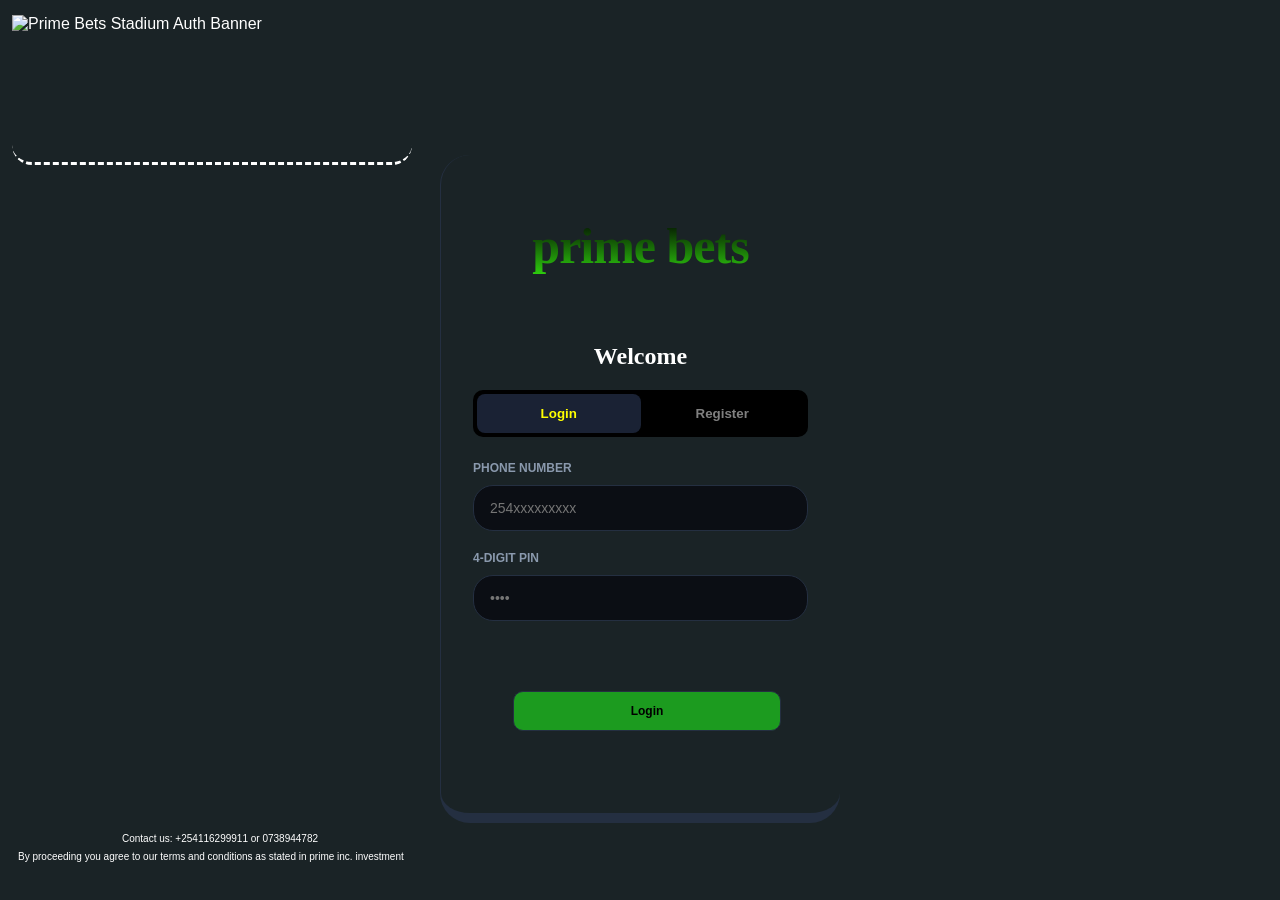
==== index.html @ 5d48a548 "Add files via upload" ====
<!DOCTYPE html>
<html lang="en">
<head>
    <meta charset="UTF-8">
    <meta name="viewport" content="width=device-width, initial-scale=1.0">
    <title>Primes Bet</title>
    <link rel="stylesheet" href="/style.css">
</head>
<body>

    <!-- 6. TOP NOTIFICATION TOAST POPUP -->
    <div id="toast-notification" class="toast hidden"></div>

    <!-- AUTHENTICATION PAGE (LOGIN / SIGNUP) -->
    <div id="auth-page" class="page-view">
        <div class="post">
            <img src="https://images.unsplash.com/photo-1508098682722-e99c43a406b2?q=80&w=600&auto=format&fit=crop" alt="Prime Bets Stadium Auth Banner">
        </div>
            
        
        
        <div class="auth-container">
            <h1 class="brand-title">prime bets</h1><br>
            <h2>Welcome</h2>
            <div class="auth-tabs">
                <button id="tab-login-btn" class="auth-tab active" onclick="switchAuthTab('login')">Login</button>
                <button id="tab-signup-btn" class="auth-tab" onclick="switchAuthTab('signup')">Register</button>
            </div>
            <!-- Auth Form -->
            <div class="auth-form-group">
                <label>Phone Number</label>
                <input type="text" id="auth-phone" placeholder="254xxxxxxxxx" maxlength="12">
                
                <label>4-Digit PIN</label>
                <input type="password" id="auth-password" placeholder="••••" maxlength="4">
                
                <button id="auth-submit-btn" class="btn-primary" onclick="handleAuthSubmit()">Login</button>
            </div>
        </div>
        <div class="policy"
            <p>
                <label>Contact us: +254116299911 or 0738944782</label><br>
                <p1>By proceeding you agree to our terms and conditions as stated in prime inc. investment</p1>
            </p>
        </div>
    </div>

    <!-- MAIN APP STRUCTURE (Hidden until authenticated) -->
    <div id="app-page" class="page-view hidden">

        <!-- 1. TOP DASHBOARD STICKY HEADER -->
        <header class="user-dashboard">
            <div class="dash-left">
                <div class="user-phone" id="dash-phone">254*********</div>
                <div class="user-balance">Ksh <span id="dash-balance">0.00</span></div>
            </div>
        
            <!-- Central Action Container for Aviator Launch Shortcut -->
            <div class="dash-center">
                <button class="aviator-shortcut-btn" onclick="navigateTo('aviator')" title="Play Aviator">
                    <!-- Custom rounded line-art rocket -->
                    <svg class="shortcut-icon" xmlns="http://www.w3.org/2000/svg" viewBox="0 0 24 24">
                        <path d="M4.5 16.5 C 3.5 19.5 3 21 3 21 C 3 21 4.5 20.5 7.5 19.5" />
                        <path d="M12 3 C 9 6 7 10 7 15 C 9 17 11 17 12 17 C 13 17 15 17 17 15 C 17 10 15 6 12 3 Z" />
                        <path d="M9 15 C 9 18 10.5 20.5 12 20.5 C 13.5 20.5 15 18 15 15" />
                        <circle cx="12" cy="10" r="1.5" />
                    </svg>
                    <span>Aviator</span>
                </button>
            </div>

            <div class="dash-right">
                <div class="slip-counter">Odds: <span id="dash-odds">0.00</span></div>
                <button class="profile-btn" onclick="navigateTo('profile')">👤 Profile</button>
            </div>
        </header>

        <!-- APP VIEWS MAIN CONTAINER -->
        <main class="app-content">
            <!-- HOME VIEW (MATCHES LISTING) -->
            <section id="view-home" class="sub-view">
                <!-- 2. SEARCH BAR -->
                <div class="post1">
                    <img src="https://images.unsplash.com/photo-1540747737956-378724044282?q=80&w=800&auto=format&fit=crop" alt="Live Matches Promo Header">
                </div>
                <div class="search-container">
                    <input type="text" id="match-search" placeholder="🔍 Search matches by team name..." oninput="filterFixtures()">
                </div>

                <!-- 3. MATCH DATA TABLE HEADER -->
                <div class="fixtures-section">
                    <div class="matcheshead">
                        <p>Match Odds(1X2)</p>
                    </div>
                    <div id="fixtures-container">
                        <!-- Dynamic Injection Layout Rows match schema -->
                    </div>
                </div>
            </section>

            <!-- DEPOSIT VIEW -->
            <section id="view-deposit" class="sub-view hidden">
                <div class="card">
                    <h2>M-Pesa Deposit</h2>
                    <p class="hint">Minimum Deposit: ksh 5. Funds will be sent instantly via STK push prompt.</p>
                    <div class="form-group">
                        <label>Amount (ksh)</label>
                        <input type="number" id="deposit-amount" placeholder="Enter amount" min="5">
                        <button class="btn-primary" onclick="triggerDeposit()">Initiate Payment</button>
                    </div>
                </div>
            </section>

            <!-- WITHDRAW VIEW -->
            <section id="view-withdraw" class="sub-view hidden">
                <div class="card">
                    <h2>Withdraw via M-Pesa</h2>
                    <p class="hint">Minimum Withdrawal: KSH 5. Processing fee: 5%.</p>
                    <div class="form-group">
                        <label>Amount to Withdraw (Ksh)</label>
                        <input type="number" id="withdraw-amount" placeholder="Enter amount" min="5">
                        
                        <!-- 8. Password Verification Required -->
                        <label>Verify PIN</label>
                        <input type="password" id="withdraw-password" placeholder="••••" maxlength="4">
                        
                        <button class="btn-primary" onclick="triggerWithdrawal()">Confirm Payout</button>
                    </div>
                </div>
            </section>

            <!-- BETSLIP & ACTIVE BETS VIEW -->
            <section id="view-bets" class="sub-view hidden">
                <!-- Selected Slip Summary Accumulator -->
                <div class="card slip-builder-card">
                    <h3>NEW BET</h3>
                    <div id="slip-selections-list">
                        <p class="empty-text">No matches selected yet. Go to Home to add odds.</p>
                    </div>
                    <div class="slip-pricing hidden" id="slip-pricing-box">
                        <div class="slip-row"><span>Total Accumulated Odds:</span> <strong id="slip-accumulated-odds">1.00</strong></div>
                        <div class="slip-row">
                            <input type="number" id="slip-stake-input" placeholder="Amount (ksh)" oninput="calculatePotentialPayout()">
                        </div>
                        <div class="slip-row"><span>Payout:</span> <span class="accent-text">KSH <span id="slip-payout-val">0.00</span></span></div>
                        <button class="btn-primary" onclick="submitBetslip()">Place Bet</button>
                    </div>
                </div>

                <!-- 4 & 5. Active Settling Betslips Layout -->
                <div class="active-slips-section">
                    <h3>Active & Settled Bets</h3>
                    <div id="active-slips-container">
                        <!-- Dynamic Slip Records -->
                    </div>
                </div>
            </section>

            <!-- PROFILE VIEW (BET HISTORY & TRANSACTIONS) -->
            <section id="view-profile" class="sub-view hidden">
                <div class="profile-header-card">
                    <h2 id="profile-phone-display">Account</h2>
                    <button class="btn-secondary" onclick="triggerLogout()">Logout</button>
                </div>
                
                <!-- 5. History Lists Layout -->
                <div class="card history-card">
                    <h3>Transaction History</h3>
                    <div id="tx-history-list" class="history-list"></div>
                </div>
            </section>

            <!-- AVIATOR PAGE VIEW SECTION -->
            <section id="view-aviator" class="sub-view hidden">
                <!-- Aviator Game Container -->
                <div class="post1">
                    <img src="https://images.unsplash.com/photo-1540747737956-378724044282?q=80&w=800&auto=format&fit=crop" alt="Aviator Live Promo Header">
                </div>
                   
                
        
                <div class="aviator-container">
                    <div class="game-header">
                        <div class="balance-display">Balance: KSH <span id="user-balance">1,000.00</span></div>
                        <!-- Toggle Switch for Demo Mode -->
                        <label class="demo-switch">
                            <input type="checkbox" id="demo-mode-toggle" onchange="toggleDemoMode()">
                            <span class="slider"></span>
                            <span class="demo-label">PLAY DEMO</span>
                        </label>
                    </div>

                    <!-- Live Animation Canvas Graph -->
                    <div class="canvas-wrapper">
                        <canvas id="gameCanvas" width="600" height="300"></canvas>
                        <div id="multiplier-display" class="multiplier-live">1.00x</div>
                        <div id="crash-msg" class="crash-alert hidden">FLEW AWAY!</div>
                    </div>

                    <!-- Betting Controls Layout -->
                    <div class="betting-panel">
                        <div class="input-group">
                            <label for="bet-amount">Stake (Min KSH 5):</label>
                            <input type="number" id="bet-amount" value="5" min="5" step="1">
                        </div>
            
                        <!-- Action Buttons -->
                        <button id="btn-bet" class="action-btn bet-btn" onclick="placeBet()">PLACE BET</button>
                        <button id="btn-cashout" class="action-btn cashout-btn hidden" onclick="cashOut()">CASH OUT</button>
                    </div>
                </div>
            </section> 

        </main>

        <!-- 4. BOTTOM FIXED NAVIGATION BAR -->
        <nav class="bottom-nav">
            <!-- Home Button -->
            <button id="nav-home" class="nav-item active" onclick="navigateTo('home')">
                <svg class="nav-icon" xmlns="http://www.w3.org/2000/svg" viewBox="0 0 24 24">
                    <path d="M3 10.5 L12 3 L21 10.5 V18.5 A 2 2 0 0 1 19 20.5 H5 A 2 2 0 0 1 3 18.5 Z" />
                    <circle cx="12" cy="13" r="2.5" />
                </svg>
                <span>Home</span>
            </button>

            <!-- Deposit Button -->
            <button id="nav-deposit" class="nav-item" onclick="navigateTo('deposit')">
                <svg class="nav-icon" xmlns="http://www.w3.org/2000/svg" viewBox="0 0 24 24">
                    <path d="M19 5 L5 19" />
                    <path d="M12 19 H5 V12" />
                    <path d="M2 17 V19 A 2 2 0 0 0 4 21 H20 A 2 2 0 0 0 22 19 V17" />
                </svg>
                <span>Deposit</span>
            </button>

            <!-- Withdraw Button -->
            <button id="nav-withdraw" class="nav-item" onclick="navigateTo('withdraw')">
                <svg class="nav-icon" xmlns="http://www.w3.org/2000/svg" viewBox="0 0 24 24">
                    <path d="M5 19 L19 5" />
                    <path d="M12 5 H19 V12" />
                    <path d="M2 17 V19 A 2 2 0 0 0 4 21 H20 A 2 2 0 0 0 22 19 V17" />
                </svg>
                <span>Withdraw</span>
            </button>

            <!-- Bets Button -->
            <button id="nav-bets" class="nav-item" onclick="navigateTo('bets')">
                <svg class="nav-icon" xmlns="http://www.w3.org/2000/svg" viewBox="0 0 24 24">
                    <rect x="4" y="3" width="16" height="18" rx="2" />
                    <path d="M8 8 H16" />
                    <path d="M8 12 H14" />
                    <path d="M8 16 H12" />
                </svg>
                <span>Bets</span>
            </button>
        </nav>

    </div>


    <!-- APPLICATION FRONTEND LOGIC CONTROLLER SCRIPT -->
    <script>
        // AVIATOR CORE ENGINE STATE VARIABLES
        let aviatorCanvas, ctx;
        let gameAnimationId = null;
        let currentMultiplier = 1.00;
        let serverCrashPoint = 1.00;
        let isGameRunning = false;
        let hasPlacedBet = false;
        let hasCashedOut = false;
        let currentBetAmount = 0;
        let isDemoMode = false;
        let planeX = 50;
        let planeY = 250;
        let flightProgress = 0;

        let currentAuthMode = 'login';
        let allFixtures = [];
        let selectedSelections = {}; // matchId -> { choice, odds, teams, start_time }
        let userBalance = 0.0;

        // 6. TOP POPUP SCREEN NOTIFICATION TOAST TO USERS
        function showToast(message, isError = false) {
            const toast = document.getElementById('toast-notification');
            toast.innerText = message;
            toast.className = `toast visible ${isError ? 'error-toast' : 'success-toast'}`;
            
            setTimeout(() => {
                toast.className = 'toast hidden';
            }, 4500);
        }

        // NAVIGATION SWITCHER CONTROL
        function navigateTo(targetView) {
            // Hide all sub-views inside the main dashboard view container
            document.querySelectorAll('.sub-view').forEach(view => view.classList.add('hidden'));
            document.querySelectorAll('.nav-item').forEach(nav => nav.classList.remove('active'));
            
            // Un-hide the specific requested sub-view
            const targetElement = document.getElementById(`view-${targetView}`);
            if (targetElement) {
                targetElement.classList.remove('hidden');
            }
            
            // Highlight active tab
            const targetNav = document.getElementById(`nav-${targetView}`);
            if(targetNav) targetNav.classList.add('active');

            // Trigger dynamic view setup hooks
            if(targetView === 'home') fetchFixtures();
            if(targetView === 'profile' || targetView === 'bets') syncUserData();
            if(targetView === 'aviator' && typeof resetGameUI === 'function') resetGameUI();
        }

        function switchAuthTab(mode) {
            currentAuthMode = mode;
            document.getElementById('tab-login-btn').classList.toggle('active', mode === 'login');
            document.getElementById('tab-signup-btn').classList.toggle('active', mode === 'signup');
            document.getElementById('auth-submit-btn').innerText = mode === 'login' ? 'Sign In' : 'Sign Up';
        }

        // AUTH EXECUTION HANDLERS
        async function handleAuthSubmit() {
            const phone = document.getElementById('auth-phone').value.trim();
            const password = document.getElementById('auth-password').value.trim();

            const endpoint = currentAuthMode === 'login' ? '/api/auth/signin' : '/api/auth/signup';
            try {
                const res = await fetch(endpoint, {
                    method: 'POST',
                    headers: {'Content-Type': 'application/json'},
                    body: JSON.stringify({ phone, password })
                });
                const data = await res.json();

                if(!data.success) {
                    showToast(data.message, true);
                    return;
                }

                showToast(data.message);
                if(currentAuthMode === 'login') {
                    document.getElementById('auth-page').classList.add('hidden');
                    document.getElementById('app-page').classList.remove('hidden');
                    document.getElementById('dash-phone').innerText = phone;
                    document.getElementById('profile-phone-display').innerText = `👤 +${phone}`;
                    navigateTo('home');
                } else {
                    switchAuthTab('login');
                }
            } catch(e) {
                showToast("System networking failure context.", true);
            }
        }

        // FETCH FIXTURES FROM SERVER
        async function fetchFixtures() {
            try {
                const res = await fetch('/api/sports/fixtures');
                const data = await res.json();
                if(data.success) {
                    allFixtures = data.fixtures;
                    renderFixtures(allFixtures);
                }
            } catch(e) { console.error("Error loading matches."); }
        }

        
        // RENDER FIXTURES TO THE HOME VIEW
        function renderFixtures(fixtures) {
            const container = document.getElementById('fixtures-container');
            container.innerHTML = '';

            fixtures.forEach(match => {
                const dateObj = new Date(match.start_time);
                const timeString = dateObj.toLocaleTimeString([], {hour: '2-digit', minute:'2-digit'});
                
                // If live, display a bold notification badge, else show kick-off time
                const dateString = match.is_live 
                    ? '<span class="live-badge">LIVE</span>' 
                    : `Today ${timeString}`;

                const row = document.createElement('div');
                row.className = `fixture-row ${match.is_live ? 'live-game' : ''}`;
                
                // Quick decimal draw odd calculation framework
                const drawOdd = (parseFloat(match.odds?.home || 2.10) + parseFloat(match.odds?.away || 2.80) / 1.8).toFixed(2);

                // Check if scores are running or completed, display standard vs if pending
                const scoreText = (match.is_live || match.completed) 
                    ? `<span class="scores-display">${match.scores.home} - ${match.scores.away}</span>` 
                    : "vs";

                // Handle dynamic minute updates safely
                const matchTimerHtml = (match.is_live && match.time_played) 
                    ? `<div class="match-time">Minute: ${match.time_played}</div>` 
                    : '';

                row.innerHTML = `
                    <div class="col-match text-truncate">
                        <div class="sport-tag" style="font-size: 10px; color: #888; text-transform: uppercase;">${match.sport_title || 'Soccer'}</div>
                        <span class="teams-display">
                            ${match.home_team} ${scoreText} ${match.away_team}
                        </span>
                        <span class="time-display">${dateString}</span>
                        ${matchTimerHtml}
                    </div>
                    <button class="col-odd-btn ${checkSelected(match.id, 'home')}" onclick="toggleSelectOdd('${match.id}', 'home', ${match.odds?.home || 2.0}, '${match.home_team} vs ${match.away_team}', '${match.start_time}')">${match.odds?.home || 2.00}</button>
                    <button class="col-odd-btn ${checkSelected(match.id, 'draw')}" onclick="toggleSelectOdd('${match.id}', 'draw', ${drawOdd}, '${match.home_team} vs ${match.away_team}', '${match.start_time}')">${drawOdd}</button>
                    <button class="col-odd-btn ${checkSelected(match.id, 'away')}" onclick="toggleSelectOdd('${match.id}', 'away', ${match.odds?.away || 2.0}, '${match.home_team} vs ${match.away_team}', '${match.start_time}')">${match.odds?.away || 2.00}</button>
                `;
                container.appendChild(row);
            });
        }


        // SEARCH FILTER FUNCTION
        function filterFixtures() {
            const query = document.getElementById('match-search').value.toLowerCase();
            const filtered = allFixtures.filter(f => 
                f.home_team.toLowerCase().includes(query) || 
                f.away_team.toLowerCase().includes(query)
            );
            renderFixtures(filtered);
        }

        // BET SELECTION CONTROLLER MECHANICS
        function toggleSelectOdd(matchId, choice, odds, teams, startTime) {
            if(selectedSelections[matchId] && selectedSelections[matchId].choice === choice) {
                delete selectedSelections[matchId];
            } else {
                selectedSelections[matchId] = { choice, odds, teams, start_time: startTime };
            }
            updateBetslipUI();
            renderFixtures(allFixtures);
        }

        function checkSelected(matchId, choice) {
            return (selectedSelections[matchId] && selectedSelections[matchId].choice === choice) ? 'selected' : '';
        }

        function updateBetslipUI() {
            let totalOdds = 1.0;
            const listContainer = document.getElementById('slip-selections-list');
            listContainer.innerHTML = '';

            const keys = Object.keys(selectedSelections);
            if(keys.length === 0) {
                listContainer.innerHTML = `<p class="empty-text">No matches selected yet.</p>`;
                document.getElementById('slip-pricing-box').classList.add('hidden');
                document.getElementById('dash-odds').innerText = '1.00';
                return;
            }

            keys.forEach(id => {
                const item = selectedSelections[id];
                totalOdds *= item.odds;
                
                const selectRow = document.createElement('div');
                selectRow.className = 'slip-selection-item';
                selectRow.innerHTML = `
                    <div>
                        <div><strong>${item.teams}</strong></div>
                        <div class="hint">Pick: ${item.choice.toUpperCase()} @ ${item.odds}</div>
                    </div>
                    <button class="remove-selection-btn" onclick="toggleSelectOdd('${id}', '${item.choice}')">✕</button>
                `;
                listContainer.appendChild(selectRow);
            });

            document.getElementById('slip-pricing-box').classList.remove('hidden');
            document.getElementById('slip-accumulated-odds').innerText = totalOdds.toFixed(2);
            document.getElementById('dash-odds').innerText = totalOdds.toFixed(2);
            calculatePotentialPayout();
        }

        function calculatePotentialPayout() {
            const stake = parseFloat(document.getElementById('slip-stake-input').value) || 0;
            const odds = parseFloat(document.getElementById('slip-accumulated-odds').innerText) || 1.0;
            document.getElementById('slip-payout-val').innerText = (stake * odds * 0.90).toFixed(2);
        }

        // CORE API POST TRANSACTIONS
        async function submitBetslip() {
            const stake = parseFloat(document.getElementById('slip-stake-input').value) || 0;
            const total_odds = parseFloat(document.getElementById('slip-accumulated-odds').innerText);
            const selections = Object.keys(selectedSelections).map(id => selectedSelections[id]);

            const res = await fetch('/api/bet/place', {
                method: 'POST',
                headers: {'Content-Type': 'application/json'},
                body: JSON.stringify({ stake, total_odds, selections })
            });
            const data = await res.json();
            
            if(data.success) {
                showToast(data.message);
                selectedSelections = {};
                updateBetslipUI();
                document.getElementById('slip-stake-input').value = '';
                syncUserData();
            } else {
                showToast(data.message, true);
            }
        }

        async function cancelBetslip(slipId) {
            const res = await fetch('/api/bet/cancel', {
                method: 'POST',
                headers: {'Content-Type': 'application/json'},
                body: JSON.stringify({ slip_id: slipId })
            });
            const data = await res.json();
            if(data.success) {
                showToast(data.message);
                syncUserData();
            } else {
                showToast(data.message, true);
            }
        }

        async function triggerDeposit() {
            const amount = parseInt(document.getElementById('deposit-amount').value) || 0;
            const res = await fetch('/api/wallet/deposit', {
                method: 'POST',
                headers: {'Content-Type': 'application/json'},
                body: JSON.stringify({ amount })
            });
            const data = await res.json();
            if(data.success) {
                showToast(data.message);
                document.getElementById('deposit-amount').value = '';
            } else {
                showToast(data.message, true);
            }
        }

        async function triggerWithdrawal() {
            const amount = parseFloat(document.getElementById('withdraw-amount').value) || 0;
            const password = document.getElementById('withdraw-password').value;

            const res = await fetch('/api/wallet/withdraw', {
                method: 'POST',
                headers: {'Content-Type': 'application/json'},
                body: JSON.stringify({ amount, password })
            });
            const data = await res.json();
            if(data.success) {
                showToast(data.message);
                document.getElementById('withdraw-amount').value = '';
                document.getElementById('withdraw-password').value = '';
                syncUserData();
            } else {
                showToast(data.message, true);
            }
        }

        // SYNC USER LOGS AND BALANCE STATES
        async function syncUserData() {
            try {
                const res = await fetch('/api/user/dashboard');
                const data = await res.json();
                if(data.success) {
                    userBalance = data.balance;
                    document.getElementById('dash-balance').innerText = userBalance.toFixed(2);
                    
                    // Render Bets History Tabs
                    renderBetHistoryList(data.bet_history);
                    
                    // Render Transactions Log
                    renderTxList(data.transaction_history);
                }
            } catch(e) { console.error("Error syncing context details."); }
        }

        function renderBetHistoryList(historyObj) {
            const container = document.getElementById('active-slips-container');
            container.innerHTML = '';
            const keys = Object.keys(historyObj);
            
            if(keys.length === 0) {
                container.innerHTML = '<p class="empty-text">No placed tickets recorded.</p>';
                return;
            }

            keys.forEach(id => {
                const slip = historyObj[id];
                const card = document.createElement('div');
                card.className = `card historical-slip-card status-${slip.status.toLowerCase()}`;
                
                let cancelBtn = '';
                if(slip.status === 'Active') {
                    cancelBtn = `<button class="btn-cancel-slip" onclick="cancelBetslip('${id}')">Cancel Ticket</button>`;
                }

                card.innerHTML = `
                    <div class="slip-meta-header">
                        <strong>ID: ${id}</strong> 
                        <span class="badge-status">${slip.status}</span>
                    </div>
                    <div class="hint">Placed on: ${slip.timestamp}</div>
                    <hr class="divider">
                    <div class="slip-payout-math">
                        <div>Stake: KSH ${slip.stake.toFixed(2)} | Odds: ${slip.odds.toFixed(2)}</div>
                        <div>Est. Return: <strong>KSH ${slip.potential_payout.toFixed(2)}</strong></div>
                    </div>
                    ${cancelBtn}
                `;
                container.appendChild(card);
            });
        }

        function renderTxList(txArray) {
            const container = document.getElementById('tx-history-list');
            container.innerHTML = '';
            if(txArray.length === 0) {
                container.innerHTML = '<p class="empty-text">No transactions recorded.</p>';
                return;
            }

            txArray.reverse().forEach(tx => {
                const row = document.createElement('div');
                row.className = 'history-item';
                row.innerHTML = `
                    <div>
                        <strong>${tx.type.replace('_', ' ')}</strong>
                        <div class="hint">${tx.timestamp} (Ref: ${tx.ref_id})</div>
                    </div>
                    <div class="tx-amounts-display">
                        <div class="main-amount">KSH ${tx.amount.toFixed(2)}</div>
                        ${tx.fee > 0 ? `<div class="hint error-text">Fee: -KSH ${tx.fee.toFixed(2)}</div>` : ''}
                    </div>
                `;
                container.appendChild(row);
            });
        }

        async function triggerLogout() {
            await fetch('/api/auth/signout', {method: 'POST'});
            location.reload();
        }



        // INITIALIZE CANVAS WORKSPACE ON WINDOW LOAD
window.addEventListener('DOMContentLoaded', () => {
    aviatorCanvas = document.getElementById('gameCanvas');
    if (aviatorCanvas) {
        ctx = aviatorCanvas.getContext('2d');
        clearCanvas();
    }
});

function clearCanvas() {
    ctx.clearRect(0, 0, aviatorCanvas.width, aviatorCanvas.height);
    // Draw subtle grid lines matching premium crypto-game viewports
    ctx.strokeStyle = '#1e293b';
    ctx.lineWidth = 1;
    for(let i = 50; i < aviatorCanvas.width; i += 50) {
        ctx.beginPath(); ctx.moveTo(i, 0); ctx.lineTo(i, aviatorCanvas.height); ctx.stroke();
    }
    for(let j = 50; j < aviatorCanvas.height; j += 50) {
        ctx.beginPath(); ctx.moveTo(0, j); ctx.lineTo(aviatorCanvas.width, j); ctx.stroke();
    }
    // Static initial state plane placement placeholder
    drawRedPlane(50, 250);
}

// Vector Red Plane Drawing Routine
function drawRedPlane(x, y) {
    ctx.save();
    ctx.translate(x, y);
    ctx.rotate(-Math.PI / 12); // Give it an upward angle
    
    // Fuselage / Wing geometry mappings
    ctx.fillStyle = '#ff3d00'; // Hot Red-Orange
    ctx.beginPath();
    ctx.ellipse(0, 0, 25, 10, 0, 0, 2 * Math.PI);
    ctx.fill();
    


    // Tail fin
    ctx.fillStyle = '#d32f2f';
    ctx.beginPath();
    ctx.moveTo(-20, -6);
    ctx.lineTo(-30, -22);
    ctx.lineTo(-12, -6);
    ctx.closePath();
    ctx.fill();
    
    // Front Propeller/Cockpit glow highlight
    ctx.fillStyle = '#00e676'; // Neon green pilot cockpit accent
    ctx.beginPath();
    ctx.arc(20, -2, 5, 0, 2 * Math.PI);
    ctx.fill();
    
    ctx.restore();
}

// Reset UI States when opening the Aviator tab
function resetGameUI() {
    if(!isGameRunning) {
        currentMultiplier = 1.00;
        document.getElementById('multiplier-display').innerText = "1.00x";
        document.getElementById('multiplier-display').style.color = '#FFFFFF';
        document.getElementById('crash-msg').classList.add('hidden');
        document.getElementById('btn-bet').classList.remove('hidden');
        document.getElementById('btn-cashout').classList.add('hidden');
        clearCanvas();
    }
}

function toggleDemoMode() {
    isDemoMode = document.getElementById('demo-mode-toggle').checked;
    showToast(isDemoMode ? "Demo mode" : "Live jet.");
}

// PRIMARY USER ACTION: PLACE BET
async function placeBet() {
    const amountInput = document.getElementById('bet-amount');
    currentBetAmount = parseFloat(amountInput.value) || 0;

    if (currentBetAmount < 5) {
        showToast("Minimum stake amount is ksh 5", true);
        return;
    }

    if (!isDemoMode && currentBetAmount > userBalance) {
        showToast("Insufficient balance.Please deposit.", true);
        return;
    }

    // Deduct money if playing live
    if (!isDemoMode) {
        userBalance -= currentBetAmount;
        document.getElementById('dash-balance').innerText = userBalance.toFixed(2);
    }

    hasPlacedBet = true;
    hasCashedOut = false;
    isGameRunning = true;
    currentMultiplier = 1.00;
    flightProgress = 0;

    // Toggle interactive panels
    document.getElementById('btn-bet').classList.add('hidden');
    document.getElementById('btn-cashout').classList.remove('hidden');
    document.getElementById('crash-msg').classList.add('hidden');
    document.getElementById('multiplier-display').style.color = '#FFFFFF';

    // FETCH THE CRASH POINT FROM YOUR BACKEND
    try {
        const res = await fetch('/api/aviator/generate-crash');
        const data = await res.json();
        if (data.status === "success") {
            serverCrashPoint = data.crash_point;
        } else {
            serverCrashPoint = 1.45; // Fallback math protection
        }
    } catch (e) {
        serverCrashPoint = (1.05 + Math.random() * 4).toFixed(2);
    }

    // Launch the physics animation loop
    if (gameAnimationId) cancelAnimationFrame(gameAnimationId);
    runGameTick();
}

// THE CORE CORE ANIMATION LOOP TRACKER
function runGameTick() {
    if (!isGameRunning) return;

    // Accelerating multiplier curve formula ticker simulation
    flightProgress += 0.006;
    currentMultiplier = 1.00 + Math.pow(flightProgress * 2.5, 2);

    // Update Live Multiplier HTML element
    document.getElementById('multiplier-display').innerText = currentMultiplier.toFixed(2) + "x";

    // Re-draw Canvas paths
    ctx.clearRect(0, 0, aviatorCanvas.width, aviatorCanvas.height);
    
    // Redraw grid space background layers
    ctx.strokeStyle = '#1e293b';
    ctx.lineWidth = 1;
    for(let i = 50; i < aviatorCanvas.width; i += 50) {
        ctx.beginPath(); ctx.moveTo(i, 0); ctx.lineTo(i, aviatorCanvas.height); ctx.stroke();
    }
    for(let j = 50; j < aviatorCanvas.height; j += 50) {
        ctx.beginPath(); ctx.moveTo(0, j); ctx.lineTo(aviatorCanvas.width, j); ctx.stroke();
    }

    // Map quadratic scaling coordinate parameters
    planeX = 50 + (flightProgress * 400);
    planeY = 250 - (Math.pow(flightProgress * 2.2, 1.8) * 120);

    // Bound restrictions to keep the plane inside rendering margins
    if (planeX > aviatorCanvas.width - 40) planeX = aviatorCanvas.width - 40;
    if (planeY < 40) planeY = 40;

    // Draw the aesthetic neon flight trailing multiplier curve path
    ctx.strokeStyle = '#e91e63'; // Signature Hot Pink Line
    ctx.lineWidth = 4;
    ctx.shadowBlur = 10;
    ctx.shadowColor = '#e91e63';
    ctx.beginPath();
    ctx.moveTo(50, 250);
    ctx.quadraticCurveTo(50 + (planeX - 50)/2, 250, planeX, planeY);
    ctx.stroke();
    ctx.shadowBlur = 0; // Reset canvas shadows to prevent engine performance lag

    // Render plane sprite onto new coordinate locations
    drawRedPlane(planeX, planeY);

    // CRASH CONDITION TRIGGER RULE check
    if (currentMultiplier >= serverCrashPoint) {
        triggerCrashState();
        return;
    }

    gameAnimationId = requestAnimationFrame(runGameTick);
}

// CASH OUT INTERACTION
async function cashOut() {
    if (!isGameRunning || hasCashedOut) return;

    hasCashedOut = true;
    const winAmount = currentBetAmount * currentMultiplier;

    if (!isDemoMode) {
        userBalance += winAmount;
        document.getElementById('dash-balance').innerText = userBalance.toFixed(2);
        
        // POST back to database records to settle and persist account logs balances
        await fetch('/api/wallet/deposit', {
            method: 'POST',
            headers: {'Content-Type': 'application/json'},
            body: JSON.stringify({ amount: winAmount })
        });
    } else {
        document.getElementById('user-balance').innerText = (1000 + winAmount).toFixed(2);
    }

    showToast(`Cashed out! Won KSH ${winAmount.toFixed(2)} at ${currentMultiplier.toFixed(2)}x`);
    document.getElementById('multiplier-display').style.color = '#00E676'; // Turn text emerald green on win
    
    // Switch tracking button UI elements
    document.getElementById('btn-cashout').classList.add('hidden');
    document.getElementById('btn-bet').classList.remove('hidden');
    hasPlacedBet = false;
}

// HANDLE CRASH CRITICAL TERMINATIONS
function triggerCrashState() {
    isGameRunning = false;
    cancelAnimationFrame(gameAnimationId);

    document.getElementById('crash-msg').classList.remove('hidden');
    document.getElementById('multiplier-display').style.color = '#FF3D00'; // Flash numbers warning red
    document.getElementById('btn-cashout').classList.add('hidden');
    document.getElementById('btn-bet').classList.remove('hidden');

    if (hasPlacedBet && !hasCashedOut) {
        showToast(`Crashed at ${serverCrashPoint.toFixed(2)}x! .`, true);
    }

    hasPlacedBet = false;
    
    // Animate plane leaving frame quickly
    let flyOffX = planeX;
    let flyOffY = planeY;
    function flyOffAnimation() {
        if(flyOffX < aviatorCanvas.width + 50) {
            flyOffX += 12;
            flyOffY -= 8;
            ctx.clearRect(0,0,aviatorCanvas.width, aviatorCanvas.height);
            // Redraw basic trails
            ctx.strokeStyle = '#334155';
            ctx.lineWidth = 2;
            ctx.beginPath();
            ctx.moveTo(50,250);
            ctx.quadraticCurveTo(50 + (planeX-50)/2, 250, planeX, planeY);
            ctx.stroke();
            drawRedPlane(flyOffX, flyOffY);
            requestAnimationFrame(flyOffAnimation);
        }
    }
    flyOffAnimation();
}
        


    </script>
</body>
</html>
---- style.css ----
/* ==========================================================================
   1. SYSTEM VARIABLES & DESIGN TOKENS
   ========================================================================== */
:root {
    --bg-main: #0B0E14;          /* Deepest space void black */
    --bg-surface: #121824;       /* Premium glass card depth surface */
    --bg-surface-elev: #1A2234;  /* Hover/Elevated interactive elements */
    --accent: #00E676;           /* Electric Neon Green for wins and deposits */
    --accent-glow: rgba(0, 230, 118, 0.25);
    --primary-blue: #00B0FF;     /* Neon Cyan accent */
    --danger: #FF3D00;           /* Hot Red-Orange for losses/cancellations */
    --text-main: #FFFFFF;        /* High contrast crystal white */
    --text-muted: #8A99AD;       /* Cyberpunk muted slate grey */
    --border-color: #242F41;     /* Fine line dividers */
    --nav-height: 70px;
    --radius-lg: 16px;
    --radius-md: 10px;
    --transition-fast: 0.2s cubic-bezier(0.4, 0, 0.2, 1);
}

/* ==========================================================================
   2. GLOBAL RESET & BASE STYLES
   ========================================================================== */
* {
    box-sizing: border-box;
    margin: 0;
    padding: 0;
    font-family: -apple-system, BlinkMacSystemFont, "Segoe UI", Roboto, Helvetica, Arial, sans-serif;
    -webkit-tap-highlight-color: transparent;
}

body {
    background-color: rgba(4, 14, 17, 0.911);
    color: var(--text-main);
    min-height: 100vh;
    overflow-x: hidden;
}

/* Base Scrollbars */
::-webkit-scrollbar {
    width: 6px;
}
::-webkit-scrollbar-track {
    background: var(--bg-main);
}
::-webkit-scrollbar-thumb {
    background: var(--border-color);
    border-radius: 10px;
}

/* Utility Hidden State */
.hidden {
    display: none !important;
}

.card h2 {
    font-size: 15px;
    text-align: center;
    padding-bottom: 50px;
    padding-top: 30px;
}

/* ==========================================================================
   3. ANIMATED TOP TOAST NOTIFICATION
   ========================================================================== */
.toast {
    position: fixed;
    top: -100px;
    left: 50%;
    transform: translateX(-50%);
    z-index: 9999;
    padding: 16px 28px;
    border-radius: var(--radius-md);
    font-weight: 600;
    font-size: 0.95rem;
    box-shadow: 0 12px 32px rgba(0, 0, 0, 0.5);
    transition: top 0.8s cubic-bezier(0.175, 0.885, 0.32, 1.275);
    display: flex;
    align-items: center;
    gap: 10px;
    min-width: 320px;
    max-width: 90%;
    text-align: center;
}

.toast.visible {
    top: 24px;
    align-content: center;
    align-items: center;
}

.success-toast {
    background: #00e676;
    color: #000000;
    box-shadow: 0 0 20px rgba(0, 230, 118, 0.3);
    align-items: center;
    align-items: center;
}

.error-toast {
    background: #FF3D00;
    color: #FFFFFF;
    box-shadow: 0 0 20px rgba(255, 61, 0, 0.3);
    animation: backwards;
    align-items: center;
    align-items: center;
}

/* ==========================================================================
   4. STRUCTURE & GATEWAY PAGE (AUTH)
   ========================================================================== */
.page-view {
    min-height: 100vh;
    display: flex;
    flex-direction: column;
}

.auth-container {
    margin: auto;
    width: 100%;
    max-width: 400px;
    padding: 32px;
    border-radius: 30px;
    border-left: 1px solid var(--border-color);
    border-bottom: 10px solid var(--border-color);
    margin-top: -10px;
    margin-bottom: 5px;
}

.post {
    width: 400px;
    height: 150px;
    border-image-repeat: repeat;
    border-radius: 20px;
    margin-left: 12px;
    margin-right: 12px;
    margin-top: 15px;
    border-bottom-style: dashed;
    display: flex;
}

.post1 img {
    width: 425px;
    height: 100px;
    margin-top: -23.5px;
    margin-bottom: 5px;
    margin-left: -23.5px;
    margin-right: -23.5px;
}

.auth-container h1 {
    font-family: Georgia, 'Times New Roman', Times, serif;
    margin-bottom: 50px;
    margin-top: 30px;
    font-size: 50px;
}

.auth-container h2 {
    font-family: Georgia, 'Times New Roman', Times, serif;
    margin-bottom: 20px;
    text-align: center;
}

.brand-title {
    font-size: 2rem;
    font-weight: 900;
    letter-spacing: -1px;
    text-align: center;
    margin-bottom: 32px;
    background: linear-gradient(180deg, black 0% , rgb(46, 206, 14) 100%);
    -webkit-background-clip: text;
    -webkit-text-fill-color: transparent;
    font-family: Cambria, Cochin, Georgia, Times, 'Times New Roman', serif;
}

.auth-tabs {
    display: flex;
    background: black;
    padding: 4px;
    border-radius: var(--radius-md);
    margin-bottom: 24px;
}

.auth-tab {
    flex: 1;
    background: transparent;
    border: none;
    color: grey;
    padding: 12px;
    font-weight: 600;
    cursor: pointer;
    border-radius: calc(var(--radius-md) - 2px);
    transition: var(--transition-fast);
}

.auth-tab.active {
    background: var(--bg-surface-elev);
    color: yellow;
}

.policy label {
    font-size: 10px;
    text-align: center;
    margin-left: 122px;
    margin-top: 10px;
    margin-bottom: 0px;
}

.policy p1 {
    text-align: center;
    font-size: 10px;
    margin-left: 18px;
}
/* Form Groups */
.auth-form-group label {
    display: block;
    font-size: 12px;
    font-weight: 700;
    color: var(--text-muted);
    text-transform: uppercase;
    letter-spacing: 0px;
    margin-bottom: 0px;
}

.form-group label {
    font-size: 12px;
}

.auth-form-group input, 
.form-group input {
    width: 100%;
    background: var(--bg-main);
    border: 1px solid var(--border-color);
    color: var(--text-main);
    padding: 14px 16px;
    font-size: 14px;
    border-radius: 20px;
    margin-bottom: 20px;
    outline: none;
    transition: var(--accent-glow);
    margin-top: 10px;
}

.auth-form-group input:focus,
.form-group input:focus {
    border-color: var(--primary-blue);
    box-shadow: 0 0 10px rgba(0, 174, 255, 0.788);
}

/* Buttons */
.btn-primary {
    width: 80%;
    height: 40px;
    background: rgba(29, 192, 29, 0.767);
    color: #000000;
    border: 1px solid var(--border-color);
    font-size: 12px;
    font-weight: 700;
    border-radius: var(--radius-md);
    cursor: pointer;
    transition: var(--transition-fast);
    margin-left: 40px;
    text-align: center;
    margin-top: 50px;
    margin-bottom: 50px;
    position: relative;
    overflow: hidden;
    z-index: 1;
}

.btn-primary::before {
    content: '';
    position: absolute;
    top: -50%;
    left: -50%;
    width: 200%;
    height: 200%;
    background: conic-gradient(transparent, var(--accent-glow), transparent 60%);
    border-radius: var(--radius-md);
    z-index: -2;
    opacity: 0;
    transition: opacity var(--transition-fast);
}

.btn-primary::after {
    content: '';
    position: absolute;
    inset: 2px;
    background: rgba(190, 196, 190, 0);
    border-radius: calc(var(--radius-md) - 1px);
    z-index: -1;
    opacity: 0;
    transition: opacity var(--transition-fast);
}

.btn-primary:hover {
    transform: translateY(-2px);
}

.btn-primary:hover::before,
.btn-primary:hover::after {
    opacity: 1;
}

.btn-primary:hover::before {
    animation: rotateBorder 1.5s linear infinite;
}

@keyframes rotateBorder {
    0% { transform: rotate(0deg); }
    100% { transform: rotate(360deg); }
}

.btn-secondary {
    background: transparent;
    border: 1px solid var(--danger);
    color: var(--danger);
    padding: 8px 16px;
    font-weight: 600;
    border-radius: var(--radius-md);
    cursor: pointer;
    transition: var(--transition-fast);
    margin-top: 40px;
    margin-left: 150px;
    margin-right: 150px;
    margin-bottom: 50px;
}

.btn-secondary:hover {
    background: var(--danger);
    color: #fff;
}

.history-card h3 {
    font-size: 17.5px;
    color: white;
    font-family: Georgia, 'Times New Roman', Times, serif;
    text-align: center;
}

/* ==========================================================================
   5. PREMIUM DASHBOARD HEADER
   ========================================================================== */
.user-dashboard {
    position: sticky;
    top: 0;
    z-index: 100;
    background: linear-gradient(180deg, transparent 50%, #036b225b 100%);
    backdrop-filter: blur(16px);
    -webkit-backdrop-filter: blur(16px);
    padding: 20px 17.5px;
    display: flex;
    justify-content: space-between;
    align-items: center;
    border-bottom: 1px solid var(--border-color);
    border-bottom-left-radius: 10px;
    border-bottom-right-radius: 10px;
    margin-top: 15px;
    border-top-left-radius: 5px;
    border-top-right-radius: 5px;
    margin-bottom: 0px;
}

.user-phone {
    font-size: 12px;
    font-family: Georgia, 'Times New Roman', Times, serif;
    color: white;
    font-weight: 500;
    letter-spacing: 0px;
}

.user-balance {
    font-size: 10px;
    font-weight: 800;
    color: goldenrod;
    letter-spacing: -0.5px;
    margin-top: 6px;
}

.slip-counter {
    background: linear-gradient(135deg, #182535 0%, #0d151f 100%);
    border: 2px solid var(--border-color);
    padding: 8px 14px;
    border-radius: 30px;
    font-size: 10px;
    font-weight: 700;
    text-align: center;
    margin-right: 0px;
    margin-bottom: 10px;
}

.slip-counter span {
    color: goldenrod;
}

.profile-btn {
    background: linear-gradient(135deg, #182535 0%, #0d151f 100%);
    border: 2px solid var(--border-color);
    color: var(--text-main);
    padding: 8px 16px;
    font-weight: 600;
    border-radius: 30px;
    cursor: pointer;
    transition: var(--transition-fast);
    margin-top: 0px;
    font-size: 10px;
}

.profile-btn:hover {
    border-color: grey;
}

/* Header Columns */
.dash-left, .dash-right {
    display: flex;
    flex-direction: column;
    justify-content: center;
}    

.dash-center {
    display: flex;
    justify-content: center;
    align-items: center;
}

/* Aviator Launch Shortcut Button styling */
.aviator-shortcut-btn {
    background: linear-gradient(135deg, #182535 0%, #0d151f 100%);
    border: 1.5px solid #24354a;
    border-radius: 8px;
    display: flex;
    align-items: center;
    gap: 8px;
    padding: 6px 12px;
    cursor: pointer;
    transition: all 0.2s ease-in-out;
}

/* Rocket Line-Art Icon Formatting */
.shortcut-icon {
    width: 20px;
    height: 20px;
    fill: none;
    stroke: #e91e63; /* Neon hot pink/red theme for Aviator */
    stroke-width: 2.2;
    stroke-linecap: round;
    stroke-linejoin: round;
    transition: transform 0.2s ease;
}

.aviator-shortcut-btn span {
    color: #ffffff;
    font-size: 10px;
    font-weight: 700;
    letter-spacing: 0.5px;
}

/* Hover and Active Visual feedback effects */
.aviator-shortcut-btn:hover {
    border-color: #e91e63;
    box-shadow: 0 0 10px rgba(233, 30, 99, 0.25);
    transform: translateY(-1px);
}

.aviator-shortcut-btn:hover .shortcut-icon {
    transform: translateY(-2px) rotate(5deg);
}

.aviator-shortcut-btn:active {
    transform: translateY(0);
}

/* ==========================================================================
   6. MAIN WORKSPACE / SCROLL CONTENT
   ========================================================================== */
.app-content {
    flex: 1;
    padding: 24px;
    max-width: 800px;
    width: 100%;
    margin: 0 auto;
    padding-bottom: calc(var(--nav-height) + 40px);
}

.card {
    background: transparent;
    border-bottom: 5px solid var(--border-color);
    border-top: 5px solid var(--border-color);
    border-radius: 15px;
    padding: 24px;
    margin-bottom: 24px;
    margin-top: 40px;
}

.hint {
    font-size: 11px;
    color: var(--text-muted);
    margin-top: 4px;
    margin-bottom: 16px;
    line-height: 1.4;
}

/* ==========================================================================
   7. LIVE SPORTS FIXTURE MATRICES
   ========================================================================== */
.search-container {
    margin-bottom: 7.5px;
    padding: 5px;
}

.search-container input {
    width: 100%;
    background: rgba(0, 0, 0, 0.432);
    color: white;
    padding: 12px 20px;
    border-radius: 20px;
    outline: none;
    font-size: 12px;
    border: 1px solid var(--border-color);
}

/* Table Architecture Grid layout */
.table-header {
    display: flex;
    padding: 10px 16px;
    font-size: 0.75rem;
    font-weight: 800;
    color: var(--text-muted);
    letter-spacing: 1px;
    text-transform: uppercase;
    text-align: left;
}

.fixture-row {
    display: flex;
    align-items: center;
    background: linear-gradient(rgba(0, 0, 0, 0.438));
    border-radius: 15px;
    padding: 30px;
    margin-bottom: 7.5px;
    transition: var(--transition-fast);
    margin-right: -17.5px;
    margin-left: -17.5px;
}

.fixture-row:hover {
    border-color: #313F57;
    font-size: 10px;
}

.live-game .time-display {
    color: red;
    font-weight: 1000;
}

.col-match {
    flex: 1;
    display: flex;
    flex-direction: column;
}

.teams-display {
    font-weight: 1000;
    font-size: 12px;
    color: var(--text-main);
    font-family: Verdana, Geneva, Tahoma, sans-serif;
}

.time-display {
    font-size: 9px;
    color: var(--text-muted);
    margin-top: 5px;
}

/* Real-time Match Tracker Layout Extensions */
.live-badge {
    background: rgba(0, 0, 0, 0.267);
    color: red;
    padding: 2px 6px;
    font-size: 9px;
    font-family: Verdana, Geneva, Tahoma, italic, sans-serif;
    border-radius: 4px;
    font-weight: 1000;
    margin-left: 6px;
    display: inline-block;
    animation: livePulseBlink 1.5s infinite ease-in-out;
}

.scores-display {
    color: green;
    font-weight: 1000;
    padding: 0 5px;
    letter-spacing: 1px;
    font-size: 11px;
}

.match-time {
    font-size: 10px;
    color: green;
    font-weight: 1000;
    margin-top: 2px;
}

@keyframes livePulseBlink {
    0% { opacity: 1; }
    50% { opacity: 0.5; }
    100% { opacity: 1; }
}

/* Odd Interaction Targets */
.col-odd-btn {
    width: 48px;
    height: 25px;
    background: rgba(149, 182, 147, 0.171);
    color: white;
    border: 0px solid rgba(128, 128, 128, 0.26);
    font-weight: 700;
    font-family: Georgia, 'Times New Roman', Times, serif;
    font-size: 12px;
    margin-left: 6px;
    border-radius: 20px;
    cursor: pointer;
    transition: var(--transition-fast);
}

.col-odd-btn:hover {
    background: var(--bg-surface-elev);
    color: var(--text-main);
}

.col-odd-btn.selected {
    background: gold;
    color: black;
    border-color: black;
    box-shadow: 0 0 12px rgba(0, 176, 255, 0.3);
}

.matcheshead {
    padding-top: 0px;
    padding-bottom: 12px;
    word-spacing: 210px;
    font-size: 12px;
    padding-left: 30px;
}

/* ==========================================================================
   8. SLIP OVERLAYS & HISTORY ITEMS
   ========================================================================== */
.slip-selection-item {
    display: flex;
    justify-content: space-between;
    align-items: center;
    background: var(--bg-main);
    font-size: 12px;
    padding: 7.5px;
    border-radius: var(--radius-md);
    margin-bottom: 12px;
    border-left: 3px solid var(--primary-blue);
}

.remove-selection-btn {
    background: transparent;
    border: none;
    color: var(--danger);
    font-size: 12px;
    cursor: pointer;
    margin-right: 20px;
}

.remove-selection-btn:hover {
    color: white;
}    
    
.active-slips-section h3 {
    font-size: 15px;
    text-align: center;
    margin-top: 50px;
}

.slip-builder-card h3 {
    font-size: 15px;
    text-align: center;
    margin-bottom: 12px;
    font-family: Georgia, 'Times New Roman', Times, serif;
}

.slip-pricing {
    margin-top: 20px;
    border-top: 1px dashed var(--border-color);
    padding-top: 16px;
}

.slip-row {
    display: flex;
    justify-content: space-between;
    align-items: center;
    margin-bottom: 12px;
    font-size: 12px;
}

.slip-row input {
    font-size: 11px;
    margin-left: 20px;
    padding: 10px;
    border-radius: 20px;
    background-color: transparent;
    border: 1px solid var(--border-color);
    color: #fff;
}

.accent-text {
    font-size: 12px;
    font-weight: 800;
    color: goldenrod;
}

.empty-text {
    color: var(--text-muted);
    font-size: 0.9rem;
    text-align: center;
    padding: 20px 0;
}

/* Cancel Tickets Section Styles */
.historical-slip-card {
    border-left: 4px solid var(--border-color);
}
.historical-slip-card.status-active { border-left-color: var(--primary-blue); }
.historical-slip-card.status-cancelled { border-left-color: var(--text-muted); opacity: 0.6; }
.historical-slip-card.status-won { border-left-color: var(--accent); }
.historical-slip-card.status-lost { border-left-color: var(--danger); }

.slip-meta-header {
    display: flex;
    justify-content: space-between;
    align-items: center;
}

.badge-status {
    font-size: 0.75rem;
    text-transform: uppercase;
    font-weight: 800;
    padding: 4px 10px;
    border-radius: 20px;
    background: var(--bg-main);
}

.divider {
    border: 0;
    height: 1px;
    background: var(--border-color);
    margin: 14px 0;
}

.btn-cancel-slip {
    width: 100%;
    background: rgba(255, 61, 0, 0.1);
    border: 1px solid var(--danger);
    color: var(--danger);
    padding: 10px;
    border-radius: var(--radius-md);
    font-weight: 600;
    cursor: pointer;
    margin-top: 12px;
    transition: var(--transition-fast);
}

.btn-cancel-slip:hover {
    background: var(--danger);
    color: white;
}

/* Logs Listings Elements */
.history-list {
    max-height: 400px;
    overflow-y: auto;
}

.history-item {
    display: flex;
    justify-content: space-between;
    align-items: center;
    padding: 14px 0;
    border-bottom: 1px solid var(--border-color);
}

.tx-amounts-display {
    text-align: right;
}

.main-amount {
    font-weight: 700;
}

.error-text {
    color: var(--danger);
}

/* Text Truncator logic */
.text-truncate {
    white-space: nowrap;
    overflow: hidden;
    text-overflow: ellipsis;
}

/* ==========================================================================
   9. NAVIGATION (BOTTOM FIXED DOCK)
   ========================================================================== */
.bottom-nav {
    position: fixed;
    bottom: 0;
    left: 0;
    width: 100%;
    height: var(--nav-height);
    background-color: #0b151e; /* Deep navy theme layout */
    border-top: 2px solid #1a2633;
    display: flex;
    justify-content: space-around;
    align-items: center;
    z-index: 1000;
    padding-bottom: env(safe-area-inset-bottom);
}

.nav-item {
    background: none;
    border: none;
    outline: none;
    display: flex;
    flex-direction: column;
    align-items: center;
    justify-content: center;
    gap: 5px;
    cursor: pointer;
    width: 100%;
    height: 100%;
    padding: 0;
    transition: all 0.2s ease-in-out;
}

.nav-icon {
    width: 24px;
    height: 24px;
    fill: none;
    stroke: #8a99a6; /* Muted grey-blue text profile */
    stroke-width: 2.2;
    stroke-linecap: round;
    stroke-linejoin: round;
    transition: stroke 0.2s ease-in-out;
}

.nav-item span {
    color: #8a99a6;
    font-size: 10px;
    font-weight: 900;
    letter-spacing: 0.3px;
    text-transform: uppercase;
    transition: color 0.2s ease-in-out;
}

/* Active State & Hover Effect (Pure green illumination) */
.nav-item.active .nav-icon,
.nav-item:hover .nav-icon {
    stroke: var(--accent);
}

.nav-item.active span,
.nav-item:hover span {
    color: var(--accent);
}

/* ==========================================================================
   10. AVIATOR GAME MODULE STYLES
   ========================================================================== */
.aviator-container {
    background: #101520;
    border: 2px solid var(--border-color);
    border-radius: var(--radius-lg);
    padding: 20px;
    max-width: 600px;
    margin: 0 auto;
    box-shadow: 0 8px 24px rgba(0,0,0,0.4);
}

.game-header {
    display: flex;
    justify-content: space-between;
    align-items: center;
    margin-bottom: 15px;
}

.balance-display {
    font-size: 10px;
    font-weight: 700;
    color: #FFF;
}

/* Demo Switch Slider */
.demo-switch {
    position: relative;
    display: flex;
    align-items: center;
    gap: 8px;
    cursor: pointer;
}

.demo-switch input {
    opacity: 0;
    width: 0;
    height: 0;
}

.slider {
    position: relative;
    width: 36px;
    height: 20px;
    background-color: #334155;
    border-radius: 20px;
    transition: .3s;
}

.slider:before {
    position: absolute;
    content: "";
    height: 14px;
    width: 14px;
    left: 3px;
    bottom: 3px;
    background-color: white;
    border-radius: 50%;
    transition: .3s;
}

input:checked + .slider {
    background-color: #9c27b0;
}

input:checked + .slider:before {
    transform: translateX(16px);
}

.demo-label {
    font-size: 11px;
    font-weight: 800;
    color: var(--text-muted);
}

/* Canvas Graph Area Wrapper */
.canvas-wrapper {
    position: relative;
    width: 100%;
    background: #090d14;
    border-radius: var(--radius-md);
    overflow: hidden;
    border: 1px solid #1e293b;
    margin-bottom: 20px;
}

#gameCanvas {
    display: block;
    width: 100%;
    height: auto;
}

.multiplier-live {
    position: absolute;
    top: 50%;
    left: 50%;
    transform: translate(-50%, -50%);
    font-size: 15px;
    font-weight: 900;
    color: #FFF;
    text-shadow: 0 0 15px rgba(255,255,255,0.4);
}

.crash-alert {
    position: absolute;
    top: 35%;
    left: 50%;
    transform: translate(-50%, -50%);
    font-size: 15px;
    font-weight: 900;
    color: var(--danger);
    text-shadow: 0 0 10px rgba(255,61,0,0.4);
}

/* Betting Panel controls Layout */
.betting-panel {
    display: flex;
    flex-direction: column;
    gap: 12px;
    background: #161f30;
    padding: 16px;
    border-radius: var(--radius-md);
}

.betting-panel .input-group {
    display: flex;
    flex-direction: column;
    gap: 6px;
}

.betting-panel .input-group label {
    font-size: 11px;
    color: var(--text-muted);
    font-weight: 700;
}

.betting-panel .input-group input {
    background: transparent;
    border: 3px solid var(--border-color);
    border-radius: 30px;
    color: #FFF;
    padding: 10px;
    font-size: 14px;
    outline: none;
    text-align: center;
}

.action-btn {
    width: 50%;
    margin-left: 80px;
    margin-right: 80px;
    padding: 14px;
    font-size: 12px;
    font-weight: 800;
    border-radius: 18px;
    border: none;
    cursor: pointer;
    transition: transform 0.1s ease;
}

.action-btn:active {
    transform: scale(0.98);
}

.bet-btn {
    background: #28a745;
    color: #FFF;
}

.cashout-btn {
    background: #ffc107;
    color: #000;
}
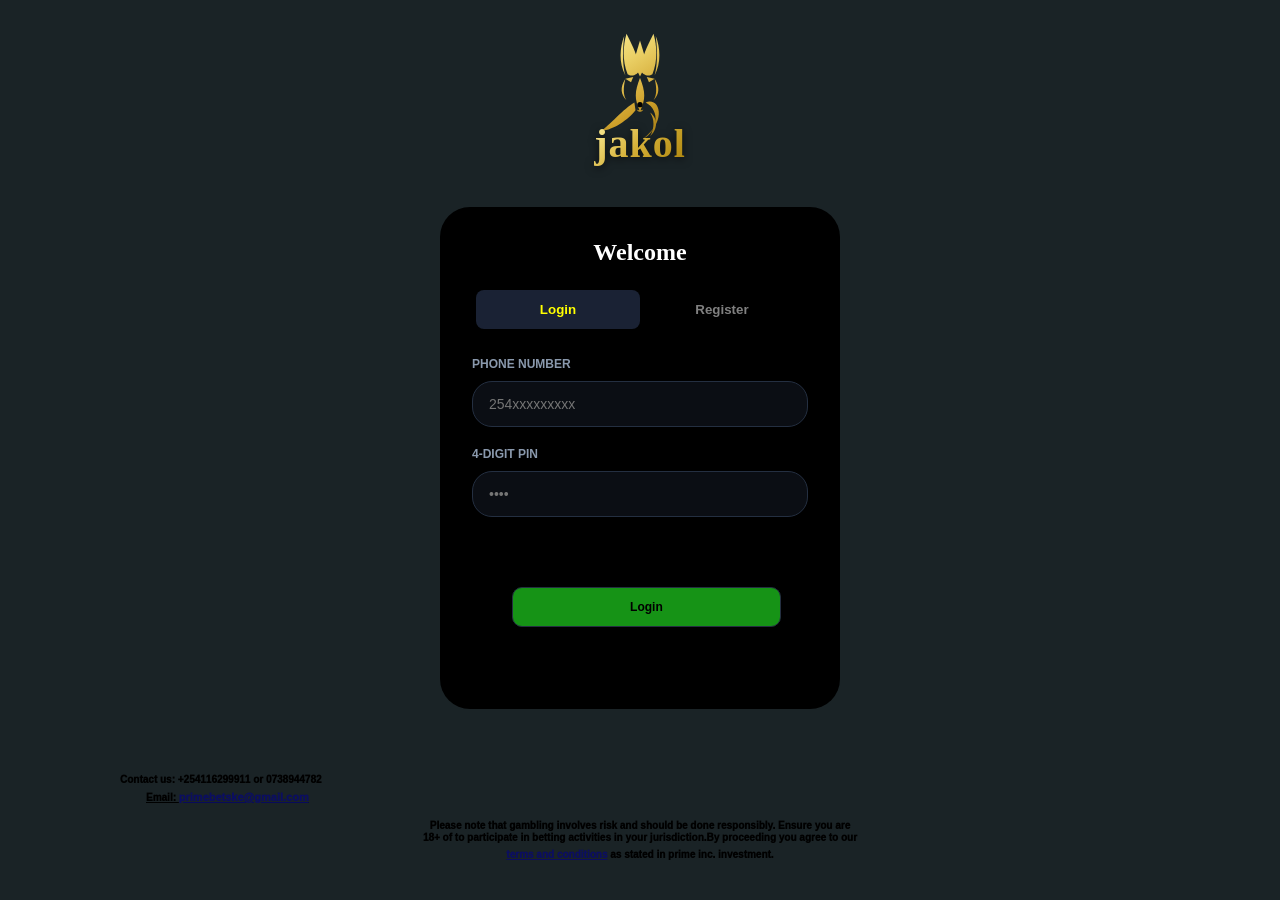
==== commit fa9d4cfe: "Add files via upload" ====
--- a/index.html
+++ b/index.html
@@ -13,14 +13,80 @@
 
     <!-- AUTHENTICATION PAGE (LOGIN / SIGNUP) -->
     <div id="auth-page" class="page-view">
-        <div class="post">
-            <img src="https://images.unsplash.com/photo-1508098682722-e99c43a406b2?q=80&w=600&auto=format&fit=crop" alt="Prime Bets Stadium Auth Banner">
-        </div>
-            
+        <div class="logo-container">
+            
+            
+            <div class="logo-container">
+  <!-- Inline Wolf Graphic Vector -->
+  <svg class="logo-image" xmlns="http://www.w3.org/2000/svg" viewBox="0 0 800 800">
+    <defs>
+      <!-- Metallic gold gradient matching the original image artwork -->
+      <linearGradient id="goldGradient" x1="200" y1="100" x2="600" y2="700" gradientUnits="userSpaceOnUse">
+        <stop offset="0%" stop-color="#fff6a3" />
+        <stop offset="30%" stop-color="#ebd167" />
+        <stop offset="60%" stop-color="#cc9e28" />
+        <stop offset="100%" stop-color="#7a5a04" />
+      </linearGradient>
+    </defs>
+
+    <!-- Wolf Shapes Group -->
+    <g fill="url(#goldGradient)">
+      <!-- Left Ear Front Piece -->
+      <path d="M 400 310 C 395 260, 365 200, 340 150 C 325 200, 320 270, 345 330 C 365 345, 390 330, 400 310 Z" />
+      
+      <!-- Right Ear Front Piece -->
+      <path d="M 400 310 C 405 260, 435 200, 460 150 C 475 200, 480 270, 455 330 C 435 345, 410 330, 400 310 Z" />
+      
+      <!-- Left Ear Back Outer Rim -->
+      <path d="M 330 160 C 310 210, 305 280, 335 335 C 325 300, 320 240, 330 160 Z" />
+      
+      <!-- Right Ear Back Outer Rim -->
+      <path d="M 470 160 C 490 210, 495 280, 465 335 C 475 300, 480 240, 470 160 Z" />
+      
+      <!-- Central Forehead Blade -->
+      <path d="M 400 180 L 370 280 L 400 340 L 430 280 Z" />
+      
+      <!-- Snout / Nose Structure -->
+      <path d="M 400 345 C 375 410, 375 440, 400 495 C 425 440, 425 410, 400 345 Z" />
+      
+      <!-- Chin / Bottom Jaw line -->
+      <path d="M 385 485 C 390 500, 410 500, 415 485 C 410 492, 390 492, 385 485 Z" />
+      
+      <!-- Left Eye Slot -->
+      <path d="M 335 350 L 370 342 L 360 365 Z" />
+      
+      <!-- Right Eye Slot -->
+      <path d="M 465 350 L 430 342 L 440 365 Z" />
+      
+      <!-- Left Cheek Outer Mane -->
+      <path d="M 335 350 C 310 390, 315 420, 340 445 C 325 425, 325 390, 335 350 Z" />
+      
+      <!-- Right Cheek Outer Mane -->
+      <path d="M 465 350 C 490 390, 485 420, 460 445 C 475 425, 475 390, 465 350 Z" />
+      
+      <!-- Large Left Neck Swoosh -->
+      <path d="M 375 455 C 330 480, 260 560, 230 580 C 280 580, 350 530, 380 490 Z" />
+      
+      <!-- Large Right Neck Swoosh -->
+      <path d="M 425 455 C 490 430, 520 540, 415 615 C 475 590, 495 490, 425 455 Z" />
+      
+      <!-- Extra Inner Right Shadow Feather -->
+      <path d="M 445 500 C 485 530, 475 580, 445 605 C 465 570, 465 530, 445 500 Z" />
+    </g>
+
+    <!-- Dark Cutout Nose Tip Overlay -->
+    <circle cx="400" cy="465" r="12" fill="#000000" />
+  </svg>
+
+  <!-- The Text -->
+  <h1 class="brand-name">jakol</h1>
+</div>
+            
+            
+            <h1 class="brand-name"></h1>
+        </div> 
+        <div class="auth-container">
         
-        
-        <div class="auth-container">
-            <h1 class="brand-title">prime bets</h1><br>
             <h2>Welcome</h2>
             <div class="auth-tabs">
                 <button id="tab-login-btn" class="auth-tab active" onclick="switchAuthTab('login')">Login</button>
@@ -37,11 +103,15 @@
                 <button id="auth-submit-btn" class="btn-primary" onclick="handleAuthSubmit()">Login</button>
             </div>
         </div>
-        <div class="policy"
-            <p>
-                <label>Contact us: +254116299911 or 0738944782</label><br>
-                <p1>By proceeding you agree to our terms and conditions as stated in prime inc. investment</p1>
-            </p>
+        <div id="contact" class="details">
+            <label>Contact us: +254116299911 or 0738944782</label><br>
+            <label1>Email: <a href="mailto:primebetske@gmail.com">primebetske@gmail.com</a></label1>
+        </div>
+        <div id="disclimer" class="policy">
+            <p1>
+                <p>Please note that gambling involves risk and should be done responsibly. Ensure you are<p><br>
+                <p>18+ of to participate in betting activities in your jurisdiction.By proceeding you agree to our<p><br><a href="/terms" target="_blank">terms and conditions</a> as stated in prime inc. investment.<p>
+            </p1>
         </div>
     </div>
 
@@ -68,24 +138,32 @@
                     <span>Aviator</span>
                 </button>
             </div>
-
+            
             <div class="dash-right">
                 <div class="slip-counter">Odds: <span id="dash-odds">0.00</span></div>
                 <button class="profile-btn" onclick="navigateTo('profile')">👤 Profile</button>
             </div>
         </header>
+        <!-- 2. SECONDARY SORTING HEADER -->
+        <header id="sorting-container">
+            <button class="sort-button" onclick="navigateTo('profile')">All</button>
+            <button class="sort-button" onclick="navigateTo('profile')">Soccer</button>
+            <button class="sort-button" onclick="navigateTo('profile')">Epl</button>
+            <button class="sort-button" onclick="navigateTo('profile')">Uefa</button>
+            <button class="sort-button" onclick="navigateTo('profile')">Volleyball</button>
+            <button class="sort-button" onclick="navigateTo('profile')">Basket</button>
+            <button class="sort-button" onclick="navigateTo('profile')">Others</button>
+        </header>
 
         <!-- APP VIEWS MAIN CONTAINER -->
         <main class="app-content">
             <!-- HOME VIEW (MATCHES LISTING) -->
             <section id="view-home" class="sub-view">
-                <!-- 2. SEARCH BAR -->
-                <div class="post1">
-                    <img src="https://images.unsplash.com/photo-1540747737956-378724044282?q=80&w=800&auto=format&fit=crop" alt="Live Matches Promo Header">
-                </div>
+                <!-- 2. SEARCH BAR -->                
                 <div class="search-container">
                     <input type="text" id="match-search" placeholder="🔍 Search matches by team name..." oninput="filterFixtures()">
                 </div>
+                
 
                 <!-- 3. MATCH DATA TABLE HEADER -->
                 <div class="fixtures-section">
@@ -350,7 +428,7 @@
                     switchAuthTab('login');
                 }
             } catch(e) {
-                showToast("System networking failure context.", true);
+                showToast("System networking failure.", true);
             }
         }
 
--- a/style.css
+++ b/style.css
@@ -94,7 +94,7 @@
     color: #000000;
     box-shadow: 0 0 20px rgba(0, 230, 118, 0.3);
     align-items: center;
-    align-items: center;
+    text-align: center;
 }
 
 .error-toast {
@@ -103,7 +103,7 @@
     box-shadow: 0 0 20px rgba(255, 61, 0, 0.3);
     animation: backwards;
     align-items: center;
-    align-items: center;
+    text-align: center;
 }
 
 /* ==========================================================================
@@ -113,46 +113,73 @@
     min-height: 100vh;
     display: flex;
     flex-direction: column;
-}
+    background: transparent;
+}
+
+/* Container for top branding alignment */
+.logo-container {
+  display: flex;
+  flex-direction: column;
+  align-items: center;
+  justify-content: center;
+  width: 100%;
+  max-width: 180px; /* Controls overall size of the logo block on the login page */
+  margin: 0 auto 10px auto; 
+}
+
+/* Sizing configuration for the inline vector shape */
+.logo-image {
+  width: 100%;
+  height: 300px;
+  display: block;
+  margin-bottom: -80px;
+  margin-top: -60px; /* Adjusts vertical spacing between the wolf and the brand name */
+}
+
+/* Gold foil typography style matching Screenshot_2026_0607_104337.png */
+.brand-name {
+  font-family: 'Times New Roman', Times, serif;
+  color: #ebd167;
+  font-size: 2.5rem;
+  font-weight: bold;
+  letter-spacing: 1px;
+  text-align: center;
+  margin-top: -10px; /* Keeps the text nice and tight beneath the wolf */
+  text-transform: lowercase; /* Matches your running site style */
+  background: linear-gradient(135deg, #fff3a1 0%, #d4af37 50%, #aa820a 100%);
+  -webkit-background-clip: text;
+  -webkit-text-fill-color: transparent;
+  filter: drop-shadow(0px 2px 4px rgba(0, 0, 0, 0.6));
+  margin-top: -40px; /* Adds a bit of breathing room below the brand name */
+  margin-bottom: 20px;
+}
+
 
 .auth-container {
     margin: auto;
     width: 100%;
     max-width: 400px;
+    background: rgb(0, 0, 0);
     padding: 32px;
     border-radius: 30px;
-    border-left: 1px solid var(--border-color);
-    border-bottom: 10px solid var(--border-color);
-    margin-top: -10px;
-    margin-bottom: 5px;
-}
-
-.post {
-    width: 400px;
-    height: 150px;
-    border-image-repeat: repeat;
-    border-radius: 20px;
-    margin-left: 12px;
-    margin-right: 12px;
-    margin-top: 15px;
-    border-bottom-style: dashed;
-    display: flex;
+    border: 0px solid var(--border-color);
+    margin-top: 20px;
+    margin-bottom: 60px;
 }
 
 .post1 img {
-    width: 425px;
-    height: 100px;
-    margin-top: -23.5px;
-    margin-bottom: 5px;
-    margin-left: -23.5px;
-    margin-right: -23.5px;
-}
-
-.auth-container h1 {
+    align-self: center;
+    width: auto;
+    height: auto;
+
+}
+
+
+.brand-subtitle {
     font-family: Georgia, 'Times New Roman', Times, serif;
-    margin-bottom: 50px;
-    margin-top: 30px;
-    font-size: 50px;
+    margin-bottom: 20px;
+    margin-top: 60px;
+    font-size: 10px;
 }
 
 .auth-container h2 {
@@ -161,17 +188,7 @@
     text-align: center;
 }
 
-.brand-title {
-    font-size: 2rem;
-    font-weight: 900;
-    letter-spacing: -1px;
-    text-align: center;
-    margin-bottom: 32px;
-    background: linear-gradient(180deg, black 0% , rgb(46, 206, 14) 100%);
-    -webkit-background-clip: text;
-    -webkit-text-fill-color: transparent;
-    font-family: Cambria, Cochin, Georgia, Times, 'Times New Roman', serif;
-}
+
 
 .auth-tabs {
     display: flex;
@@ -198,18 +215,53 @@
     color: yellow;
 }
 
-.policy label {
-    font-size: 10px;
-    text-align: center;
-    margin-left: 122px;
+.details label {
+    font-size: 10px;
+    text-align: center;
+    margin-left: 120px;
     margin-top: 10px;
-    margin-bottom: 0px;
-}
-
-.policy p1 {
-    text-align: center;
-    font-size: 10px;
-    margin-left: 18px;
+    margin-bottom: -5px;
+    color: #000000;
+    font-weight: 1000;
+}
+
+.details label1 {
+    font-size: 10px;
+    text-align: center;
+    margin-left: 146px;
+    margin-top: 10px;
+    margin-bottom: -5px;
+    color: black;
+    font-weight: 1000;
+    text-decoration: underline;
+}
+
+.details a {
+    color: #0a0c66e5;
+    font-size: 11px;
+    font-weight: 1200;
+    text-decoration: underline;
+}
+.policy {
+    text-align: center;
+    font-size: 10px;
+    color: black;
+    font-weight: 1000;
+    margin-top: 20px;
+}
+.policy p {
+    text-align: center;
+    font-size: 10px;
+    color: black;
+    font-weight: 1200;
+    margin-top: -5px;
+}
+
+.policy a {
+    color: #0a0c66e5;
+    font-size: 10px;
+    font-weight: 1200;
+    text-decoration: underline;
 }
 /* Form Groups */
 .auth-form-group label {
@@ -345,19 +397,18 @@
     position: sticky;
     top: 0;
     z-index: 100;
-    background: linear-gradient(180deg, transparent 50%, #036b225b 100%);
-    backdrop-filter: blur(16px);
-    -webkit-backdrop-filter: blur(16px);
-    padding: 20px 17.5px;
+    background: transparent;
+    padding: 20px 10px;
     display: flex;
     justify-content: space-between;
     align-items: center;
-    border-bottom: 1px solid var(--border-color);
+    border-bottom: 1px solid grey;
     border-bottom-left-radius: 10px;
+    border-top: 1px solid var(--border-color);
     border-bottom-right-radius: 10px;
-    margin-top: 15px;
-    border-top-left-radius: 5px;
-    border-top-right-radius: 5px;
+    margin-top: 5px;
+    border-top-left-radius: 10px;
+    border-top-right-radius: 10px;
     margin-bottom: 0px;
 }
 
@@ -411,6 +462,17 @@
 }
 
 /* Header Columns */
+.sorting-container {
+    width: 300px;
+    height: 20px;
+    margin-top: 80px;
+    margin-bottom: 5px;
+    margin-left: 0px;
+    margin-right: 0px;
+    background: transparent;
+    
+}
+
 .dash-left, .dash-right {
     display: flex;
     flex-direction: column;
@@ -470,6 +532,29 @@
     transform: translateY(0);
 }
 
+.sorting-container {
+    display: flex;
+    justify-content: space-between;
+
+}
+.sort-button {
+    background: black;
+    border: 1px solid var(--border-color);
+    color: var(--text-muted);
+    padding: 4px 12px;
+    font-weight: 600;
+    border-radius: var(--radius-md);
+    cursor: pointer;
+    transition: var(--transition-fast);
+    margin-top: 10px;
+    margin-bottom: 10px;
+    margin-right: 2px;
+    margin-left: 2px;
+    font-size: 10px;
+}
+
+
+
 /* ==========================================================================
    6. MAIN WORKSPACE / SCROLL CONTENT
    ========================================================================== */
@@ -506,18 +591,20 @@
 .search-container {
     margin-bottom: 7.5px;
     padding: 5px;
+    margin-top: -25px;
 }
 
 .search-container input {
     width: 100%;
     background: rgba(0, 0, 0, 0.432);
     color: white;
-    padding: 12px 20px;
+    padding: 9px 20px;
     border-radius: 20px;
     outline: none;
     font-size: 12px;
     border: 1px solid var(--border-color);
 }
+
 
 /* Table Architecture Grid layout */
 .table-header {
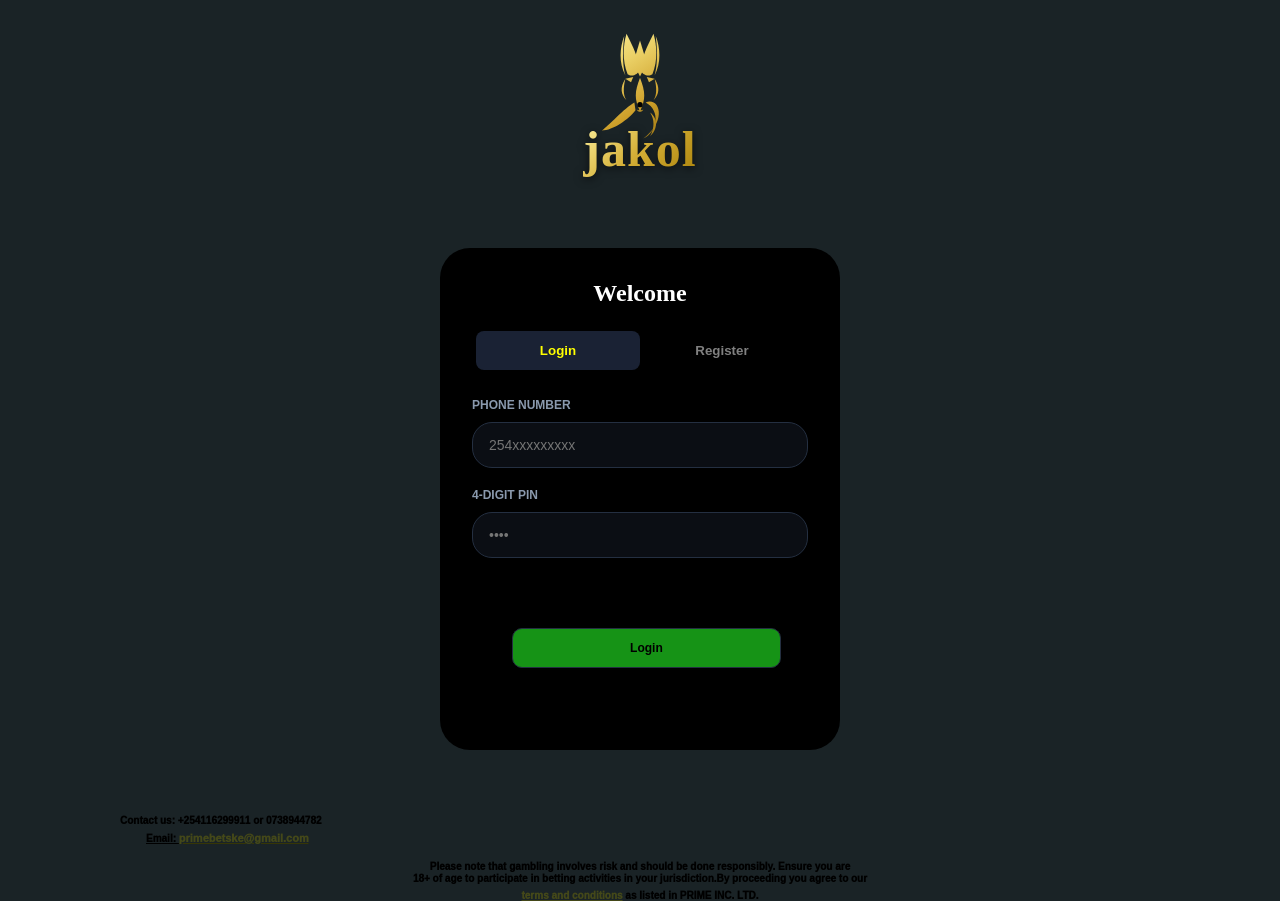
==== commit eedcee5b: "Add files via upload" ====
--- a/index.html
+++ b/index.html
@@ -110,7 +110,7 @@
         <div id="disclimer" class="policy">
             <p1>
                 <p>Please note that gambling involves risk and should be done responsibly. Ensure you are<p><br>
-                <p>18+ of to participate in betting activities in your jurisdiction.By proceeding you agree to our<p><br><a href="/terms" target="_blank">terms and conditions</a> as stated in prime inc. investment.<p>
+                <p>18+ of age to participate in betting activities in your jurisdiction.By proceeding you agree to our<p><br><a href="/terms" target="_blank">terms and conditions</a> as listed in PRIME INC. LTD.<p>
             </p1>
         </div>
     </div>
@@ -121,6 +121,8 @@
         <!-- 1. TOP DASHBOARD STICKY HEADER -->
         <header class="user-dashboard">
             <div class="dash-left">
+                <div class="logo-container1">Jakol</div>
+                    
                 <div class="user-phone" id="dash-phone">254*********</div>
                 <div class="user-balance">Ksh <span id="dash-balance">0.00</span></div>
             </div>
@@ -146,13 +148,13 @@
         </header>
         <!-- 2. SECONDARY SORTING HEADER -->
         <header id="sorting-container">
-            <button class="sort-button" onclick="navigateTo('profile')">All</button>
-            <button class="sort-button" onclick="navigateTo('profile')">Soccer</button>
-            <button class="sort-button" onclick="navigateTo('profile')">Epl</button>
-            <button class="sort-button" onclick="navigateTo('profile')">Uefa</button>
-            <button class="sort-button" onclick="navigateTo('profile')">Volleyball</button>
-            <button class="sort-button" onclick="navigateTo('profile')">Basket</button>
-            <button class="sort-button" onclick="navigateTo('profile')">Others</button>
+            <button class="filter-btn active" data-filter="all">All</button>
+            <button class="filter-btn" data-filter="live">Live</button>
+            <button class="filter-btn" data-filter="soccer">Soccer</button>
+            <button class="filter-btn" data-filter="epl">epl</button>
+            <button class="filter-btn" data-filter="volleyball">Volleyball</button>
+            <button class="filter-btn" data-filter="basket">Basket</button>
+            <button class="filter-btn" onclick="navigateTo('home')">Others</button>
         </header>
 
         <!-- APP VIEWS MAIN CONTAINER -->
@@ -193,7 +195,7 @@
             <section id="view-withdraw" class="sub-view hidden">
                 <div class="card">
                     <h2>Withdraw via M-Pesa</h2>
-                    <p class="hint">Minimum Withdrawal: KSH 5. Processing fee: 5%.</p>
+                    <p class="hint">Minimum Withdrawal: KSH 5.</p>
                     <div class="form-group">
                         <label>Amount to Withdraw (Ksh)</label>
                         <input type="number" id="withdraw-amount" placeholder="Enter amount" min="5">
@@ -432,18 +434,40 @@
             }
         }
 
-        // FETCH FIXTURES FROM SERVER
-        async function fetchFixtures() {
+        // Function to fetch data from Flask based on selected category
+        async function fetchFixtures(category = 'all') {
             try {
-                const res = await fetch('/api/sports/fixtures');
-                const data = await res.json();
-                if(data.success) {
-                    allFixtures = data.fixtures;
-                    renderFixtures(allFixtures);
+                // Show a loader inside your container while waiting if you want!
+                const container = document.getElementById('matches-container'); 
+        
+                const response = await fetch(`/api/sports/fixtures?category=${category}`);
+                const data = await response.json();
+        
+                if (data.success) {
+                    renderFixtures(data.fixtures); // Call your function that draws the HTML rows
                 }
-            } catch(e) { console.error("Error loading matches."); }
-        }
-
+            } catch (error) {
+                console.error("Error loading fixtures:", error);
+            }
+        }
+
+        // Attach event listeners to your navigation buttons
+        document.querySelectorAll('.filter-btn').forEach(button => {
+            button.addEventListener('click', (e) => {
+                // 1. Handle visual active state swap
+                document.querySelectorAll('.filter-btn').forEach(btn => btn.classList.remove('active'));
+                button.classList.add('active');
+        
+                // 2. Grab the category slug (e.g., 'epl', 'live') and pull fresh backend data
+                const selectedCategory = button.getAttribute('data-filter');
+                fetchFixtures(selectedCategory);
+            });
+        });
+
+        // Initial load when page opens
+        document.addEventListener('DOMContentLoaded', () => {
+            loadFixtures('all');
+        });
         
         // RENDER FIXTURES TO THE HOME VIEW
         function renderFixtures(fixtures) {
--- a/style.css
+++ b/style.css
@@ -140,7 +140,7 @@
 .brand-name {
   font-family: 'Times New Roman', Times, serif;
   color: #ebd167;
-  font-size: 2.5rem;
+  font-size: 50px;
   font-weight: bold;
   letter-spacing: 1px;
   text-align: center;
@@ -163,7 +163,7 @@
     padding: 32px;
     border-radius: 30px;
     border: 0px solid var(--border-color);
-    margin-top: 20px;
+    margin-top: 50px;
     margin-bottom: 60px;
 }
 
@@ -237,7 +237,7 @@
 }
 
 .details a {
-    color: #0a0c66e5;
+    color: rgba(109, 109, 11, 0.5);
     font-size: 11px;
     font-weight: 1200;
     text-decoration: underline;
@@ -258,7 +258,7 @@
 }
 
 .policy a {
-    color: #0a0c66e5;
+    color: rgba(109, 109, 11, 0.5);
     font-size: 10px;
     font-weight: 1200;
     text-decoration: underline;
@@ -412,20 +412,34 @@
     margin-bottom: 0px;
 }
 
+.logo-container1 {
+    display: flex;
+    text-align: left;
+    gap: 10px;
+    font-size: 50px;
+    margin-bottom: 0px;
+    color: rgb(230, 168, 11);
+    margin-top: -30px;
+    letter-spacing: -2px;
+    font-family: 'Times New Roman', Times, serif;
+    font-style: italic;
+    font-weight: 1000;
+}
 .user-phone {
-    font-size: 12px;
+    font-size: 10px;
     font-family: Georgia, 'Times New Roman', Times, serif;
-    color: white;
+    color: rgba(255, 255, 255, 0.664);
     font-weight: 500;
     letter-spacing: 0px;
+    margin-top: 10px;
 }
 
 .user-balance {
-    font-size: 10px;
+    font-size: 9px;
     font-weight: 800;
-    color: goldenrod;
+    color: rgba(15, 170, 36, 0.644);
     letter-spacing: -0.5px;
-    margin-top: 6px;
+    margin-left: 0px;
 }
 
 .slip-counter {
@@ -438,10 +452,11 @@
     text-align: center;
     margin-right: 0px;
     margin-bottom: 10px;
+    color: var(--text-muted);
 }
 
 .slip-counter span {
-    color: goldenrod;
+    color: var(--text-muted);
 }
 
 .profile-btn {
@@ -455,22 +470,11 @@
     transition: var(--transition-fast);
     margin-top: 0px;
     font-size: 10px;
+    color: var(--text-muted);
 }
 
 .profile-btn:hover {
     border-color: grey;
-}
-
-/* Header Columns */
-.sorting-container {
-    width: 300px;
-    height: 20px;
-    margin-top: 80px;
-    margin-bottom: 5px;
-    margin-left: 0px;
-    margin-right: 0px;
-    background: transparent;
-    
 }
 
 .dash-left, .dash-right {
@@ -489,13 +493,14 @@
 .aviator-shortcut-btn {
     background: linear-gradient(135deg, #182535 0%, #0d151f 100%);
     border: 1.5px solid #24354a;
-    border-radius: 8px;
+    border-radius: 20px;
     display: flex;
     align-items: center;
     gap: 8px;
     padding: 6px 12px;
     cursor: pointer;
     transition: all 0.2s ease-in-out;
+    margin-top: 37.5px;
 }
 
 /* Rocket Line-Art Icon Formatting */
@@ -503,7 +508,7 @@
     width: 20px;
     height: 20px;
     fill: none;
-    stroke: #e91e63; /* Neon hot pink/red theme for Aviator */
+    stroke: rgba(177, 35, 146, 0.753); /* Neon hot pink/red theme for Aviator */
     stroke-width: 2.2;
     stroke-linecap: round;
     stroke-linejoin: round;
@@ -511,7 +516,7 @@
 }
 
 .aviator-shortcut-btn span {
-    color: #ffffff;
+    color: var(--text-muted);
     font-size: 10px;
     font-weight: 700;
     letter-spacing: 0.5px;
@@ -537,20 +542,24 @@
     justify-content: space-between;
 
 }
-.sort-button {
+.filter-btn {
     background: black;
-    border: 1px solid var(--border-color);
+    border: 2px solid var(--border-color);
     color: var(--text-muted);
-    padding: 4px 12px;
-    font-weight: 600;
-    border-radius: var(--radius-md);
+    padding: 5px 12px;
+    font-weight: 1000;
+    border-radius: 17.5px;
     cursor: pointer;
     transition: var(--transition-fast);
     margin-top: 10px;
     margin-bottom: 10px;
     margin-right: 2px;
-    margin-left: 2px;
-    font-size: 10px;
+    margin-left: 2.5px;
+    font-size: 10px;
+}
+.filter-btn:hover {
+    background: green;
+    color: var(--text-main);
 }
 
 
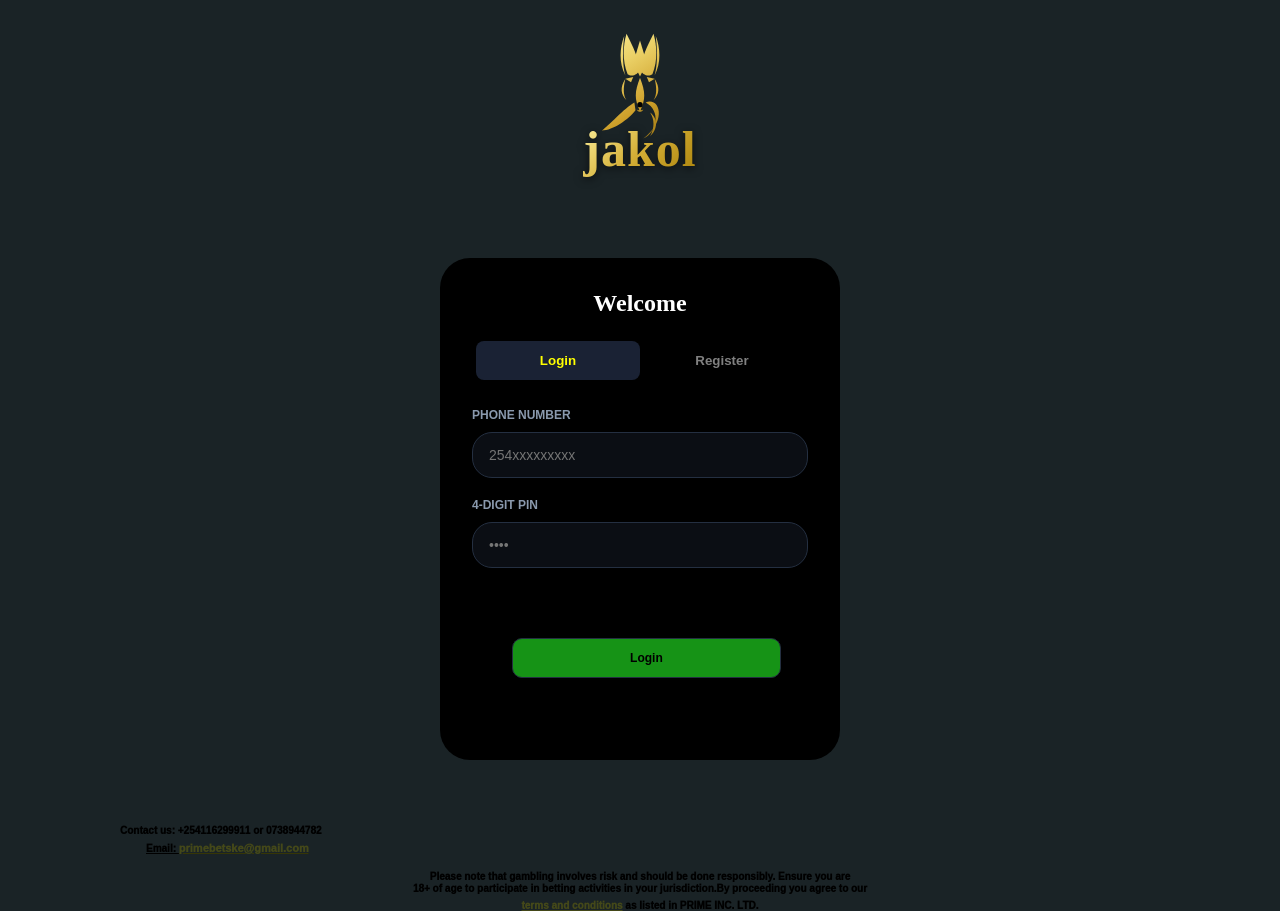
==== commit 2f41a4ed: "Add files via upload" ====
--- a/index.html
+++ b/index.html
@@ -13,10 +13,8 @@
 
     <!-- AUTHENTICATION PAGE (LOGIN / SIGNUP) -->
     <div id="auth-page" class="page-view">
+        
         <div class="logo-container">
-            
-            
-            <div class="logo-container">
   <!-- Inline Wolf Graphic Vector -->
   <svg class="logo-image" xmlns="http://www.w3.org/2000/svg" viewBox="0 0 800 800">
     <defs>
@@ -82,11 +80,8 @@
   <h1 class="brand-name">jakol</h1>
 </div>
             
-            
-            <h1 class="brand-name"></h1>
-        </div> 
+ 
         <div class="auth-container">
-        
             <h2>Welcome</h2>
             <div class="auth-tabs">
                 <button id="tab-login-btn" class="auth-tab active" onclick="switchAuthTab('login')">Login</button>
@@ -95,11 +90,9 @@
             <!-- Auth Form -->
             <div class="auth-form-group">
                 <label>Phone Number</label>
-                <input type="text" id="auth-phone" placeholder="254xxxxxxxxx" maxlength="12">
-                
+                <input type="text" id="auth-phone" placeholder="254xxxxxxxxx" maxlength="12">                
                 <label>4-Digit PIN</label>
                 <input type="password" id="auth-password" placeholder="••••" maxlength="4">
-                
                 <button id="auth-submit-btn" class="btn-primary" onclick="handleAuthSubmit()">Login</button>
             </div>
         </div>
@@ -253,12 +246,7 @@
             <!-- AVIATOR PAGE VIEW SECTION -->
             <section id="view-aviator" class="sub-view hidden">
                 <!-- Aviator Game Container -->
-                <div class="post1">
-                    <img src="https://images.unsplash.com/photo-1540747737956-378724044282?q=80&w=800&auto=format&fit=crop" alt="Aviator Live Promo Header">
-                </div>
-                   
                 
-        
                 <div class="aviator-container">
                     <div class="game-header">
                         <div class="balance-display">Balance: KSH <span id="user-balance">1,000.00</span></div>
@@ -274,7 +262,8 @@
                     <div class="canvas-wrapper">
                         <canvas id="gameCanvas" width="600" height="300"></canvas>
                         <div id="multiplier-display" class="multiplier-live">1.00x</div>
-                        <div id="crash-msg" class="crash-alert hidden">FLEW AWAY!</div>
+                        <div id="crash-msg" class="crash-alert"></div>
+                        <div>  </div>
                     </div>
 
                     <!-- Betting Controls Layout -->
@@ -435,21 +424,52 @@
         }
 
         // Function to fetch data from Flask based on selected category
-        async function fetchFixtures(category = 'all') {
+        async function fetchFixtures() {
             try {
-                // Show a loader inside your container while waiting if you want!
-                const container = document.getElementById('matches-container'); 
-        
-                const response = await fetch(`/api/sports/fixtures?category=${category}`);
+                const response = await fetch('/api/sports/fixtures');
                 const data = await response.json();
-        
-                if (data.success) {
-                    renderFixtures(data.fixtures); // Call your function that draws the HTML rows
+                if (data.success && data.fixtures) {
+                    allFixtures = data.fixtures;
+                    renderFixtures(allFixtures); 
                 }
             } catch (error) {
-                console.error("Error loading fixtures:", error);
-            }
-        }
+                console.error("❌ Error fetching fixtures:", error);
+            }
+        }
+
+        function filterFixturesLocally(category) {
+            if (category === 'all' || !category) {
+                renderFixtures(allFixtures);
+                return;
+            }
+            const filtered = allFixtures.filter(match => {
+                const title = (match.sport_title || "").toLowerCase();
+                const key = (match.sport_key || "").toLowerCase();
+                
+                if (category === 'live') return match.is_live === true;
+                if (category === 'epl') return title.includes('epl') || title.includes('premier league') || key.includes('epl');
+                if (category === 'soccer') return title.includes('soccer') || title.includes('football') || key.includes('soccer');
+                if (category === 'volleyball') return title.includes('volleyball') || key.includes('volleyball');
+                if (category === 'basket') return title.includes('basket') || title.includes('nba') || key.includes('basket');
+                return true;
+            });
+            renderFixtures(filtered);
+        }
+
+        document.querySelectorAll('.filter-btn').forEach(button => {
+            button.addEventListener('click', () => {
+                document.querySelectorAll('.filter-btn').forEach(btn => btn.classList.remove('active'));
+                button.classList.add('active');
+                const targetCategory = button.getAttribute('data-filter');
+                filterFixturesLocally(targetCategory);
+            });
+        });
+
+        document.addEventListener('DOMContentLoaded', () => {
+            fetchFixtures();
+        });
+
+
 
         // Attach event listeners to your navigation buttons
         document.querySelectorAll('.filter-btn').forEach(button => {
@@ -460,13 +480,13 @@
         
                 // 2. Grab the category slug (e.g., 'epl', 'live') and pull fresh backend data
                 const selectedCategory = button.getAttribute('data-filter');
-                fetchFixtures(selectedCategory);
+                filterFixturesLocally(selectedCategory);
             });
         });
 
         // Initial load when page opens
         document.addEventListener('DOMContentLoaded', () => {
-            loadFixtures('all');
+            fetchFixtures();
         });
         
         // RENDER FIXTURES TO THE HOME VIEW
--- a/style.css
+++ b/style.css
@@ -398,6 +398,7 @@
     top: 0;
     z-index: 100;
     background: transparent;
+    opacity: 1;
     padding: 20px 10px;
     display: flex;
     justify-content: space-between;
@@ -406,10 +407,12 @@
     border-bottom-left-radius: 10px;
     border-top: 1px solid var(--border-color);
     border-bottom-right-radius: 10px;
-    margin-top: 5px;
+    margin-top: 10px;
     border-top-left-radius: 10px;
     border-top-right-radius: 10px;
     margin-bottom: 0px;
+    
+
 }
 
 .logo-container1 {
@@ -418,13 +421,19 @@
     gap: 10px;
     font-size: 50px;
     margin-bottom: 0px;
-    color: rgb(230, 168, 11);
-    margin-top: -30px;
+    color: rgb(196, 146, 21);
+    margin-top: -20px;
     letter-spacing: -2px;
     font-family: 'Times New Roman', Times, serif;
     font-style: italic;
     font-weight: 1000;
-}
+    text-shadow:
+        1px 1px 0 rgba(99, 74, 13, 0.767),
+        5px 5px 0 rgba(0, 0, 0, 0.767),
+        5px 5px 0 rgba(0, 0, 0, 0.767),
+        4px 4px 5px rgba(0,0,0,0.5);
+}
+
 .user-phone {
     font-size: 10px;
     font-family: Georgia, 'Times New Roman', Times, serif;
@@ -497,7 +506,7 @@
     display: flex;
     align-items: center;
     gap: 8px;
-    padding: 6px 12px;
+    padding: 6px 10px;
     cursor: pointer;
     transition: all 0.2s ease-in-out;
     margin-top: 37.5px;
@@ -658,8 +667,10 @@
 .teams-display {
     font-weight: 1000;
     font-size: 12px;
-    color: var(--text-main);
+    color: rgb(185, 184, 184);
     font-family: Verdana, Geneva, Tahoma, sans-serif;
+    text-rendering: geometricPrecision;
+    margin-top: 7.5px;
 }
 
 .time-display {
@@ -708,7 +719,7 @@
     width: 48px;
     height: 25px;
     background: rgba(149, 182, 147, 0.171);
-    color: white;
+    color: rgba(255, 255, 255, 0.705);
     border: 0px solid rgba(128, 128, 128, 0.26);
     font-weight: 700;
     font-family: Georgia, 'Times New Roman', Times, serif;
@@ -968,13 +979,13 @@
    10. AVIATOR GAME MODULE STYLES
    ========================================================================== */
 .aviator-container {
-    background: #101520;
-    border: 2px solid var(--border-color);
+    background: transparent;
+    border: px solid var(--border-color);
     border-radius: var(--radius-lg);
     padding: 20px;
-    max-width: 600px;
-    margin: 0 auto;
-    box-shadow: 0 8px 24px rgba(0,0,0,0.4);
+    width: 420px;
+    margin-left: -20px;
+    
 }
 
 .game-header {
@@ -1035,7 +1046,7 @@
 }
 
 .demo-label {
-    font-size: 11px;
+    font-size: 9px;
     font-weight: 800;
     color: var(--text-muted);
 }
@@ -1044,18 +1055,20 @@
 .canvas-wrapper {
     position: relative;
     width: 100%;
-    background: #090d14;
+    background: rgba(0, 0, 0, 0.767);
     border-radius: var(--radius-md);
     overflow: hidden;
     border: 1px solid #1e293b;
     margin-bottom: 20px;
-}
-
+    margin-top: 20px;
+}
 #gameCanvas {
     display: block;
     width: 100%;
-    height: auto;
-}
+    height: 100%;
+}
+
+
 
 .multiplier-live {
     position: absolute;
@@ -1064,28 +1077,18 @@
     transform: translate(-50%, -50%);
     font-size: 15px;
     font-weight: 900;
-    color: #FFF;
+    color: green;
     text-shadow: 0 0 15px rgba(255,255,255,0.4);
 }
 
-.crash-alert {
-    position: absolute;
-    top: 35%;
-    left: 50%;
-    transform: translate(-50%, -50%);
-    font-size: 15px;
-    font-weight: 900;
-    color: var(--danger);
-    text-shadow: 0 0 10px rgba(255,61,0,0.4);
-}
 
 /* Betting Panel controls Layout */
 .betting-panel {
     display: flex;
     flex-direction: column;
     gap: 12px;
-    background: #161f30;
-    padding: 16px;
+    background: transparent;
+    padding: 20px;
     border-radius: var(--radius-md);
 }
 
@@ -1099,6 +1102,8 @@
     font-size: 11px;
     color: var(--text-muted);
     font-weight: 700;
+    text-align: center;
+    margin-bottom: 15px;
 }
 
 .betting-panel .input-group input {
@@ -1130,8 +1135,9 @@
 }
 
 .bet-btn {
-    background: #28a745;
-    color: #FFF;
+    background: green;
+    color: #ffffff75;
+    margin-top: 30px;
 }
 
 .cashout-btn {
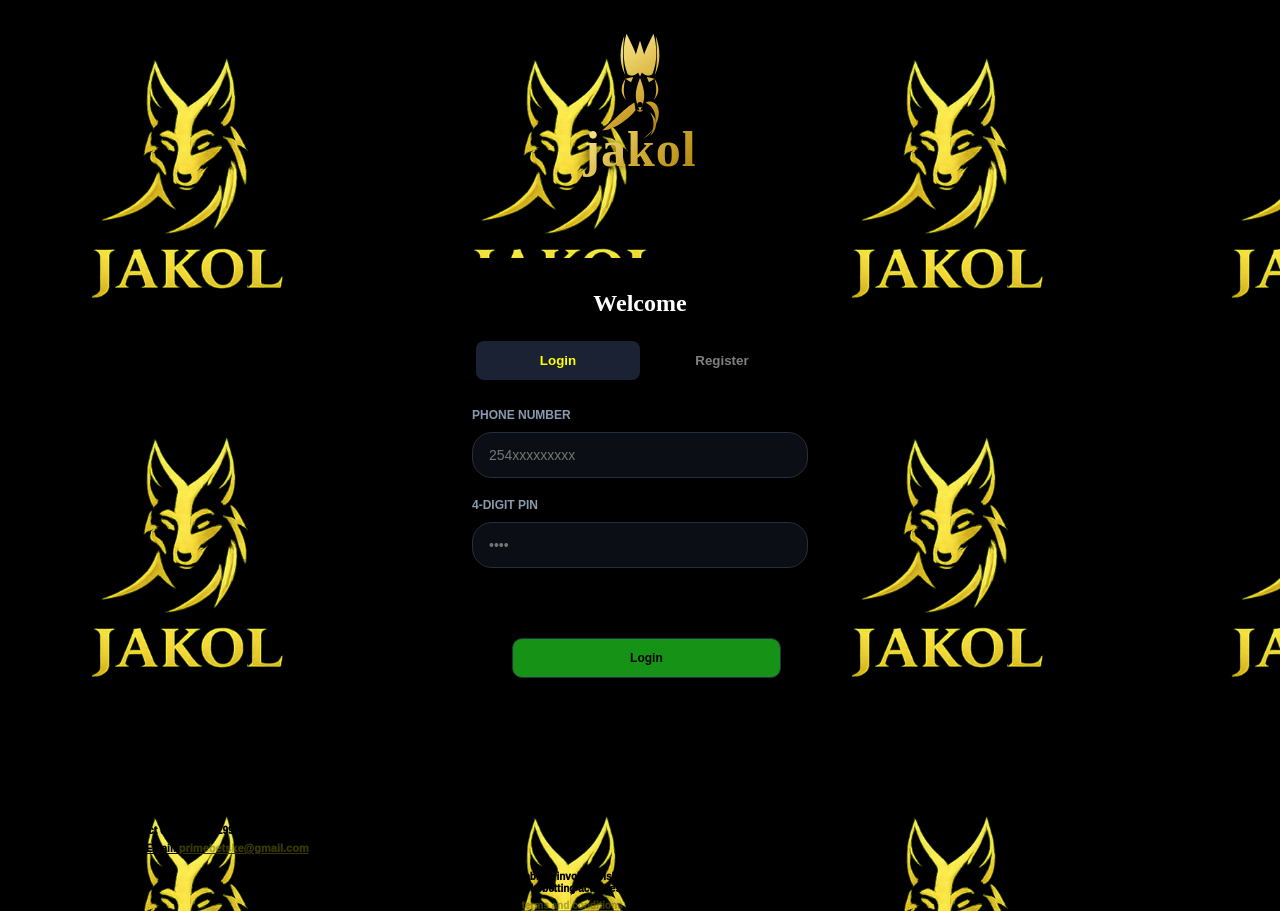
==== commit a5dfdad3: "Add files via upload" ====
--- a/index.html
+++ b/index.html
@@ -7,9 +7,11 @@
     <link rel="stylesheet" href="/style.css">
 </head>
 <body>
-
-    <!-- 6. TOP NOTIFICATION TOAST POPUP -->
-    <div id="toast-notification" class="toast hidden"></div>
+    
+    
+    
+    <!--6. TOP NOTIFICATION TOAST POPUP--> 
+    <div id="toast-notification" class="toast hidden"></div>   
 
     <!-- AUTHENTICATION PAGE (LOGIN / SIGNUP) -->
     <div id="auth-page" class="page-view">
@@ -118,6 +120,7 @@
                     
                 <div class="user-phone" id="dash-phone">254*********</div>
                 <div class="user-balance">Ksh <span id="dash-balance">0.00</span></div>
+                
             </div>
         
             <!-- Central Action Container for Aviator Launch Shortcut -->
@@ -131,7 +134,8 @@
                         <circle cx="12" cy="10" r="1.5" />
                     </svg>
                     <span>Aviator</span>
-                </button>
+                </button>                
+                <button class="jackpot">Jackpot</button>
             </div>
             
             <div class="dash-right">
@@ -446,11 +450,11 @@
                 const title = (match.sport_title || "").toLowerCase();
                 const key = (match.sport_key || "").toLowerCase();
                 
-                if (category === 'live') return match.is_live === true;
-                if (category === 'epl') return title.includes('epl') || title.includes('premier league') || key.includes('epl');
-                if (category === 'soccer') return title.includes('soccer') || title.includes('football') || key.includes('soccer');
-                if (category === 'volleyball') return title.includes('volleyball') || key.includes('volleyball');
-                if (category === 'basket') return title.includes('basket') || title.includes('nba') || key.includes('basket');
+                if (category === "live") return match.is_live === true;
+                if (category === "epl") return title.includes('epl') || title.includes('premier league') || key.includes('epl');
+                if (category === "soccer") return title.includes('soccer') || title.includes('football') || key.includes('soccer');
+                if (category === "volleyball") return title.includes('volleyball') || key.includes('volleyball');
+                if (category === "basket") return title.includes('basket') || title.includes('nba') || key.includes('basket');
                 return true;
             });
             renderFixtures(filtered);
@@ -497,40 +501,63 @@
             fixtures.forEach(match => {
                 const dateObj = new Date(match.start_time);
                 const timeString = dateObj.toLocaleTimeString([], {hour: '2-digit', minute:'2-digit'});
-                
+        
+                // Ensure match.is_live is cleanly evaluated as a boolean
+                const isLiveGame = match.is_live === true || match.is_live === "true";
+        
                 // If live, display a bold notification badge, else show kick-off time
-                const dateString = match.is_live 
-                    ? '<span class="live-badge">LIVE</span>' 
+                const dateString = isLiveGame 
+                    ? '<span class="live-badge" style="color: #ff3d00; font-weight: bold; animation: pulse 1s infinite ease-in-out;">● LIVE</span>' 
                     : `Today ${timeString}`;
 
                 const row = document.createElement('div');
-                row.className = `fixture-row ${match.is_live ? 'live-game' : ''}`;
-                
+                row.className = `fixture-row ${isLiveGame ? 'live-game' : ''}`;
+        
                 // Quick decimal draw odd calculation framework
-                const drawOdd = (parseFloat(match.odds?.home || 2.10) + parseFloat(match.odds?.away || 2.80) / 1.8).toFixed(2);
-
-                // Check if scores are running or completed, display standard vs if pending
-                const scoreText = (match.is_live || match.completed) 
-                    ? `<span class="scores-display">${match.scores.home} - ${match.scores.away}</span>` 
-                    : "vs";
+                const homeOddsVal = parseFloat(match.odds?.home || 2.00);
+                const awayOddsVal = parseFloat(match.odds?.away || 2.00);
+                const drawOdd = (homeOddsVal + awayOddsVal / 1.8).toFixed(2);
+
+                // --- SAFE FRONTEND SCORE PARSING ---
+                let homeScore = 0;
+                let awayScore = 0;
+
+                if (match.scores) {
+                    // Handle standard object format (Mock fallback)
+                    if (typeof match.scores.home !== 'undefined') {
+                        homeScore = match.scores.home;
+                        awayScore = match.scores.away;
+                    } 
+                    // Handle array format safely if passed directly from backend processing
+                    else if (Array.isArray(match.scores)) {
+                        homeScore = match.scores[0]?.score || 0;
+                        awayScore = match.scores[1]?.score || 0;
+                    }
+                }
+
+                // Check if scores are running or completed, display standard "vs" if pending
+                const scoreText = (isLiveGame || match.completed) 
+                    ? `<span class="scores-display" style="font-weight: bold; color: #00e676; margin: 0 5px;">${homeScore} - ${awayScore}</span>` 
+                    : " vs ";
 
                 // Handle dynamic minute updates safely
-                const matchTimerHtml = (match.is_live && match.time_played) 
-                    ? `<div class="match-time">Minute: ${match.time_played}</div>` 
+                const minutesPlayed = match.time_played || (isLiveGame ? "Live" : "");
+                const matchTimerHtml = (isLiveGame && minutesPlayed) 
+                    ? `<div class="match-time" style="color: #00e676; font-size: 11px;">Minute ${minutesPlayed}</div>` 
                     : '';
 
                 row.innerHTML = `
                     <div class="col-match text-truncate">
                         <div class="sport-tag" style="font-size: 10px; color: #888; text-transform: uppercase;">${match.sport_title || 'Soccer'}</div>
-                        <span class="teams-display">
+                        <span class="teams-display" style="font-weight: 500;">
                             ${match.home_team} ${scoreText} ${match.away_team}
                         </span>
-                        <span class="time-display">${dateString}</span>
+                        <span class="time-display" style="display: block; font-size: 11px; color: #aaa;">${dateString}</span>
                         ${matchTimerHtml}
                     </div>
-                    <button class="col-odd-btn ${checkSelected(match.id, 'home')}" onclick="toggleSelectOdd('${match.id}', 'home', ${match.odds?.home || 2.0}, '${match.home_team} vs ${match.away_team}', '${match.start_time}')">${match.odds?.home || 2.00}</button>
+                    <button class="col-odd-btn ${checkSelected(match.id, 'home')}" onclick="toggleSelectOdd('${match.id}', 'home', ${homeOddsVal}, '${match.home_team} vs ${match.away_team}', '${match.start_time}')">${homeOddsVal.toFixed(2)}</button>
                     <button class="col-odd-btn ${checkSelected(match.id, 'draw')}" onclick="toggleSelectOdd('${match.id}', 'draw', ${drawOdd}, '${match.home_team} vs ${match.away_team}', '${match.start_time}')">${drawOdd}</button>
-                    <button class="col-odd-btn ${checkSelected(match.id, 'away')}" onclick="toggleSelectOdd('${match.id}', 'away', ${match.odds?.away || 2.0}, '${match.home_team} vs ${match.away_team}', '${match.start_time}')">${match.odds?.away || 2.00}</button>
+                    <button class="col-odd-btn ${checkSelected(match.id, 'away')}" onclick="toggleSelectOdd('${match.id}', 'away', ${awayOddsVal}, '${match.home_team} vs ${match.away_team}', '${match.start_time}')">${awayOddsVal.toFixed(2)}</button>
                 `;
                 container.appendChild(row);
             });
@@ -796,7 +823,7 @@
     ctx.rotate(-Math.PI / 12); // Give it an upward angle
     
     // Fuselage / Wing geometry mappings
-    ctx.fillStyle = '#ff3d00'; // Hot Red-Orange
+    ctx.fillStyle = 'green'; // Hot Red-Orange
     ctx.beginPath();
     ctx.ellipse(0, 0, 25, 10, 0, 0, 2 * Math.PI);
     ctx.fill();
--- a/style.css
+++ b/style.css
@@ -34,6 +34,8 @@
     color: var(--text-main);
     min-height: 100vh;
     overflow-x: hidden;
+    background-image: url(logo.png);
+    
 }
 
 /* Base Scrollbars */
@@ -397,9 +399,11 @@
     position: sticky;
     top: 0;
     z-index: 100;
-    background: transparent;
+    background: linear-gradient(180deg, #18253527 20%, #0b111a 80%);
     opacity: 1;
-    padding: 20px 10px;
+    padding: 20px 20px;
+    padding-top: -20px;
+    padding-bottom: 10px;
     display: flex;
     justify-content: space-between;
     align-items: center;
@@ -451,6 +455,19 @@
     margin-left: 0px;
 }
 
+.jackpot{
+    background: linear-gradient(135deg, #182535 0%, #0d151f 100%);
+    border: 2px solid var(--border-color);
+    padding: 8px 14px;
+    border-radius: 30px;
+    font-size: 10px;
+    font-weight: 700;
+    color: var(--text-muted);
+    margin-right: 10px;
+    margin-top:50px;
+    margin-left: 10px;
+}
+
 .slip-counter {
     background: linear-gradient(135deg, #182535 0%, #0d151f 100%);
     border: 2px solid var(--border-color);
@@ -461,6 +478,7 @@
     text-align: center;
     margin-right: 0px;
     margin-bottom: 10px;
+    margin-left: -10px;
     color: var(--text-muted);
 }
 
@@ -472,14 +490,16 @@
     background: linear-gradient(135deg, #182535 0%, #0d151f 100%);
     border: 2px solid var(--border-color);
     color: var(--text-main);
-    padding: 8px 16px;
+    padding: 8px 10px;
     font-weight: 600;
     border-radius: 30px;
     cursor: pointer;
     transition: var(--transition-fast);
-    margin-top: 0px;
-    font-size: 10px;
-    color: var(--text-muted);
+    margin-bottom: 3px;
+    font-size: 10px;
+    color: var(--text-muted);
+    margin-left: -10px;
+    margin-top: 10px;
 }
 
 .profile-btn:hover {
@@ -501,15 +521,17 @@
 /* Aviator Launch Shortcut Button styling */
 .aviator-shortcut-btn {
     background: linear-gradient(135deg, #182535 0%, #0d151f 100%);
-    border: 1.5px solid #24354a;
+    border: 2px solid #24354a;
     border-radius: 20px;
     display: flex;
     align-items: center;
-    gap: 8px;
-    padding: 6px 10px;
+    gap: 0px;
+    padding: 4.5px 6px;
     cursor: pointer;
     transition: all 0.2s ease-in-out;
-    margin-top: 37.5px;
+    margin-top: 50px;
+    margin-left: -10px;
+    margin-right: 10px;
 }
 
 /* Rocket Line-Art Icon Formatting */
@@ -552,8 +574,9 @@
 
 }
 .filter-btn {
-    background: black;
-    border: 2px solid var(--border-color);
+    position: sticky;
+    background: #000000c7;
+    border: 1px solid var(--border-color);
     color: var(--text-muted);
     padding: 5px 12px;
     font-weight: 1000;
@@ -607,6 +630,7 @@
    7. LIVE SPORTS FIXTURE MATRICES
    ========================================================================== */
 .search-container {
+    position: sticky;
     margin-bottom: 7.5px;
     padding: 5px;
     margin-top: -25px;
@@ -614,7 +638,7 @@
 
 .search-container input {
     width: 100%;
-    background: rgba(0, 0, 0, 0.432);
+    background: #000000c7;
     color: white;
     padding: 9px 20px;
     border-radius: 20px;
@@ -639,7 +663,7 @@
 .fixture-row {
     display: flex;
     align-items: center;
-    background: linear-gradient(rgba(0, 0, 0, 0.438));
+    background-color: #00000093;    
     border-radius: 15px;
     padding: 30px;
     margin-bottom: 7.5px;
@@ -690,7 +714,7 @@
     font-weight: 1000;
     margin-left: 6px;
     display: inline-block;
-    animation: livePulseBlink 1.5s infinite ease-in-out;
+    animation: pulse 1.5s ifinite ease-in-out;
 }
 
 .scores-display {
